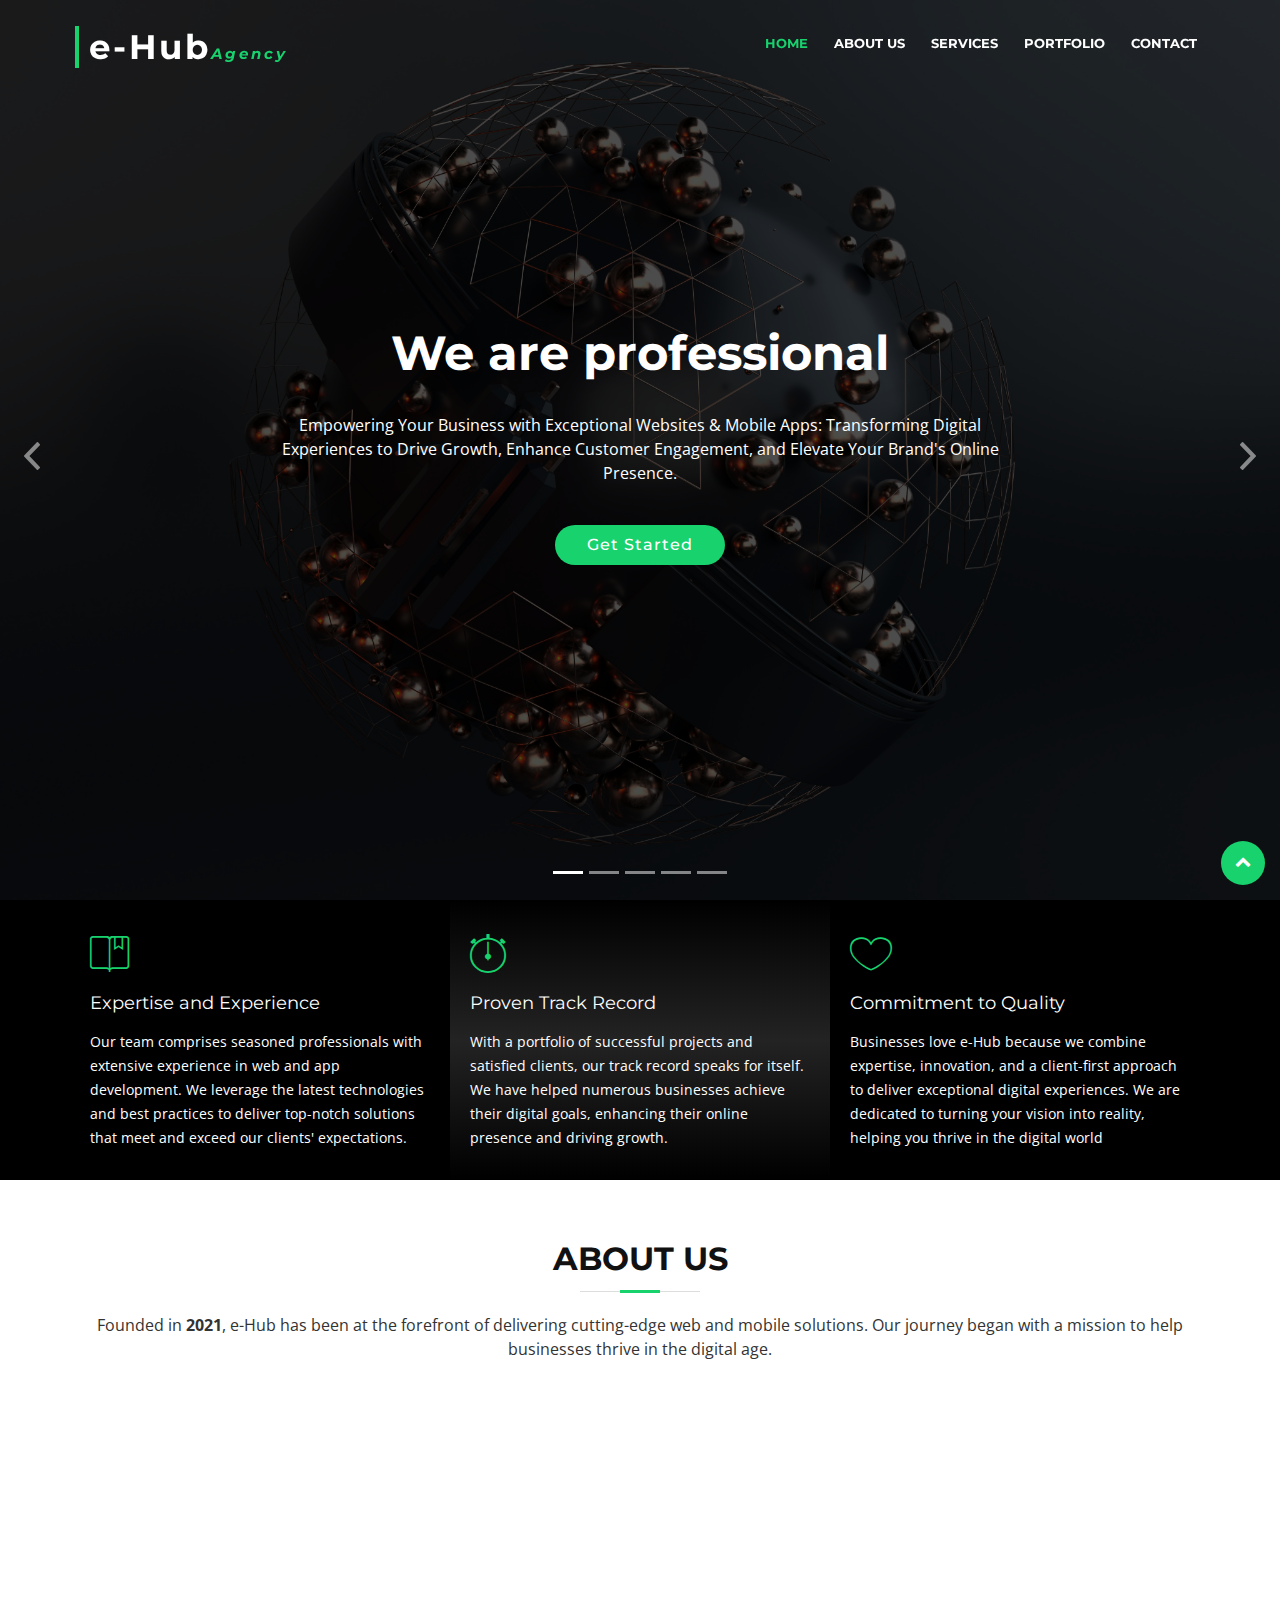
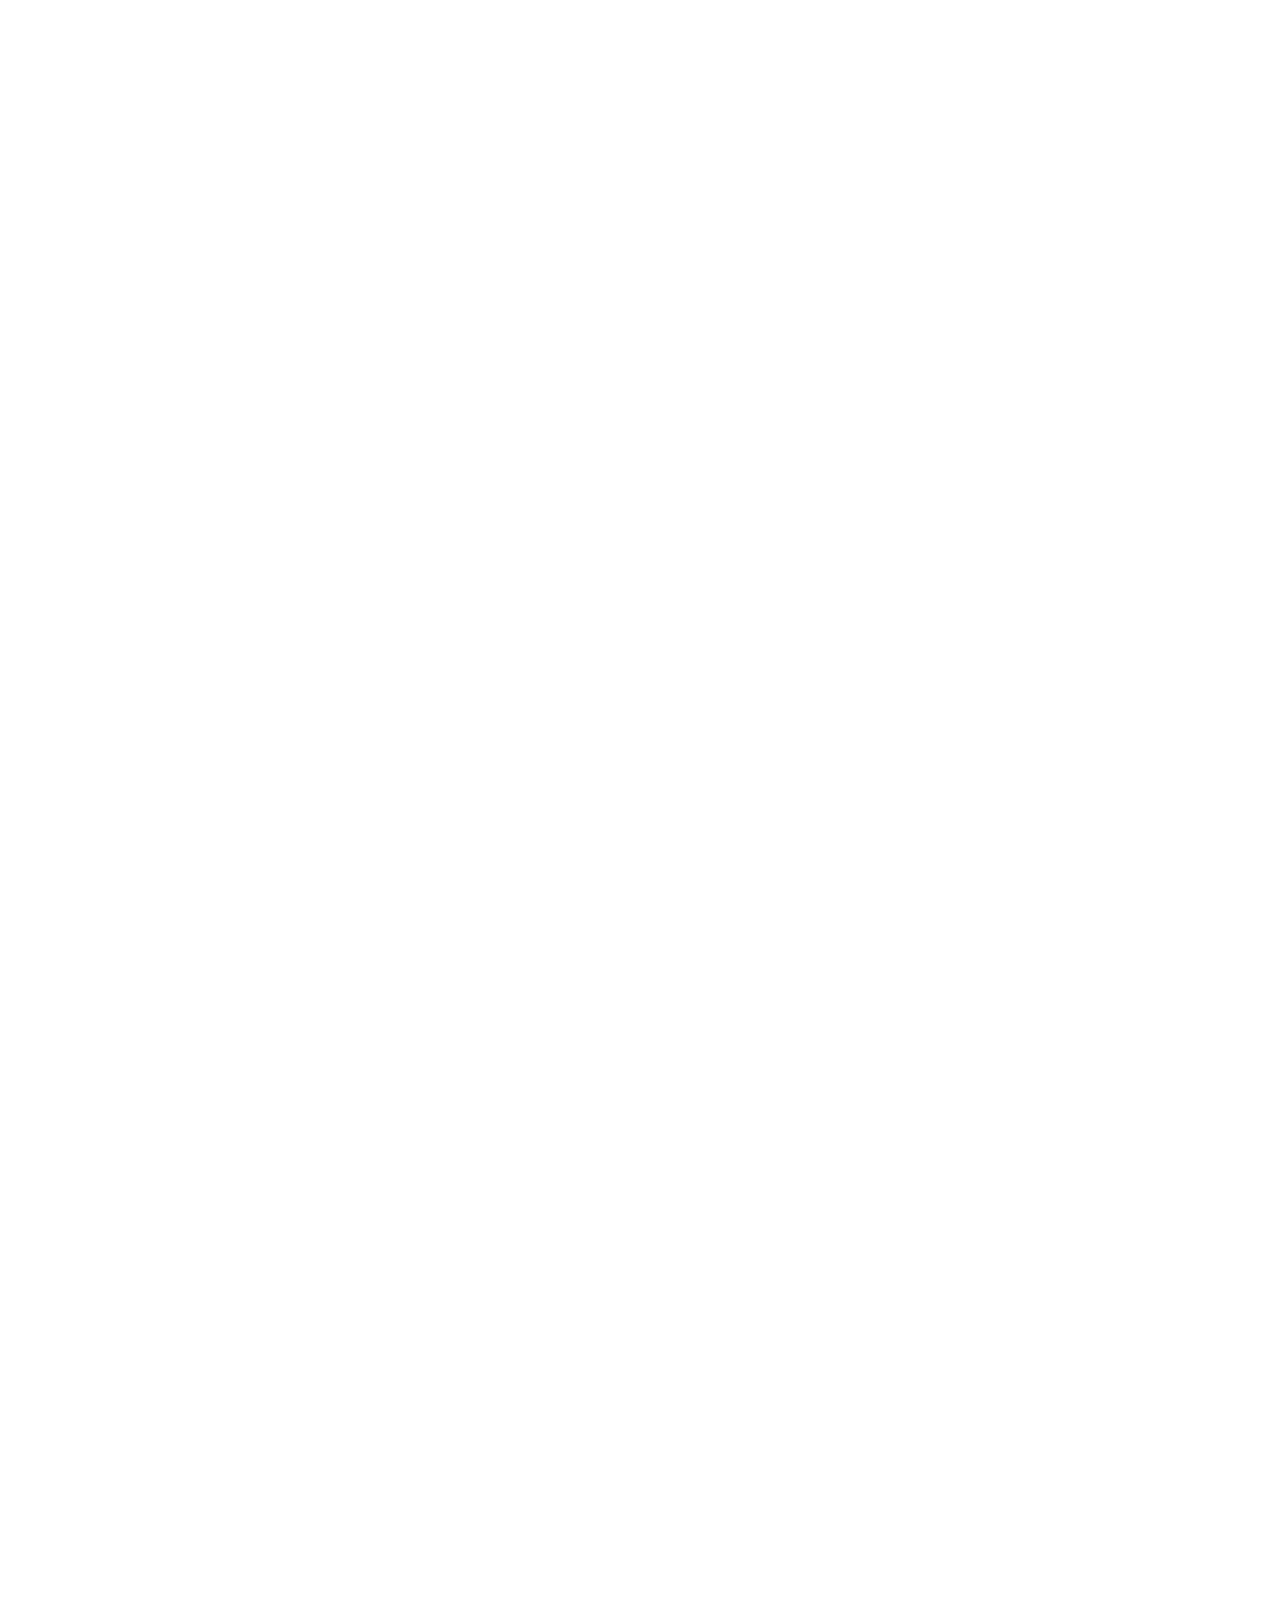
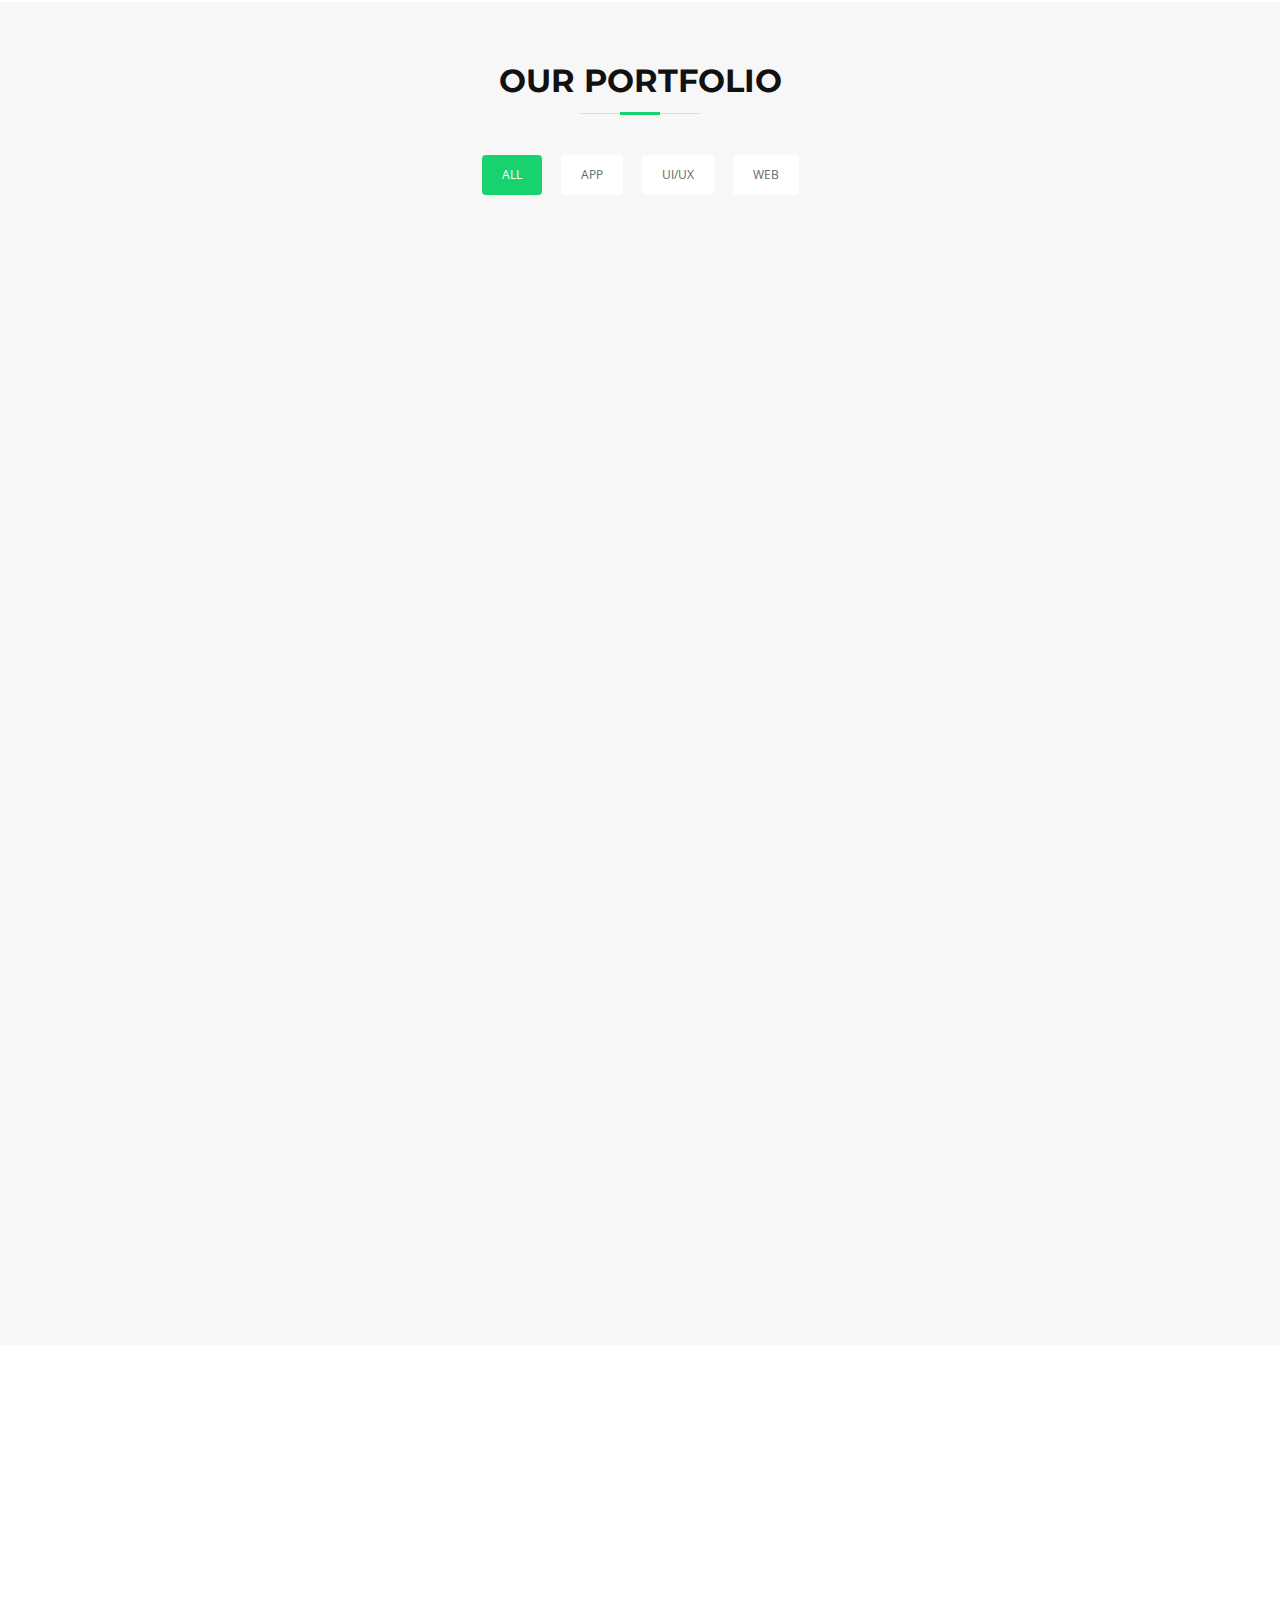
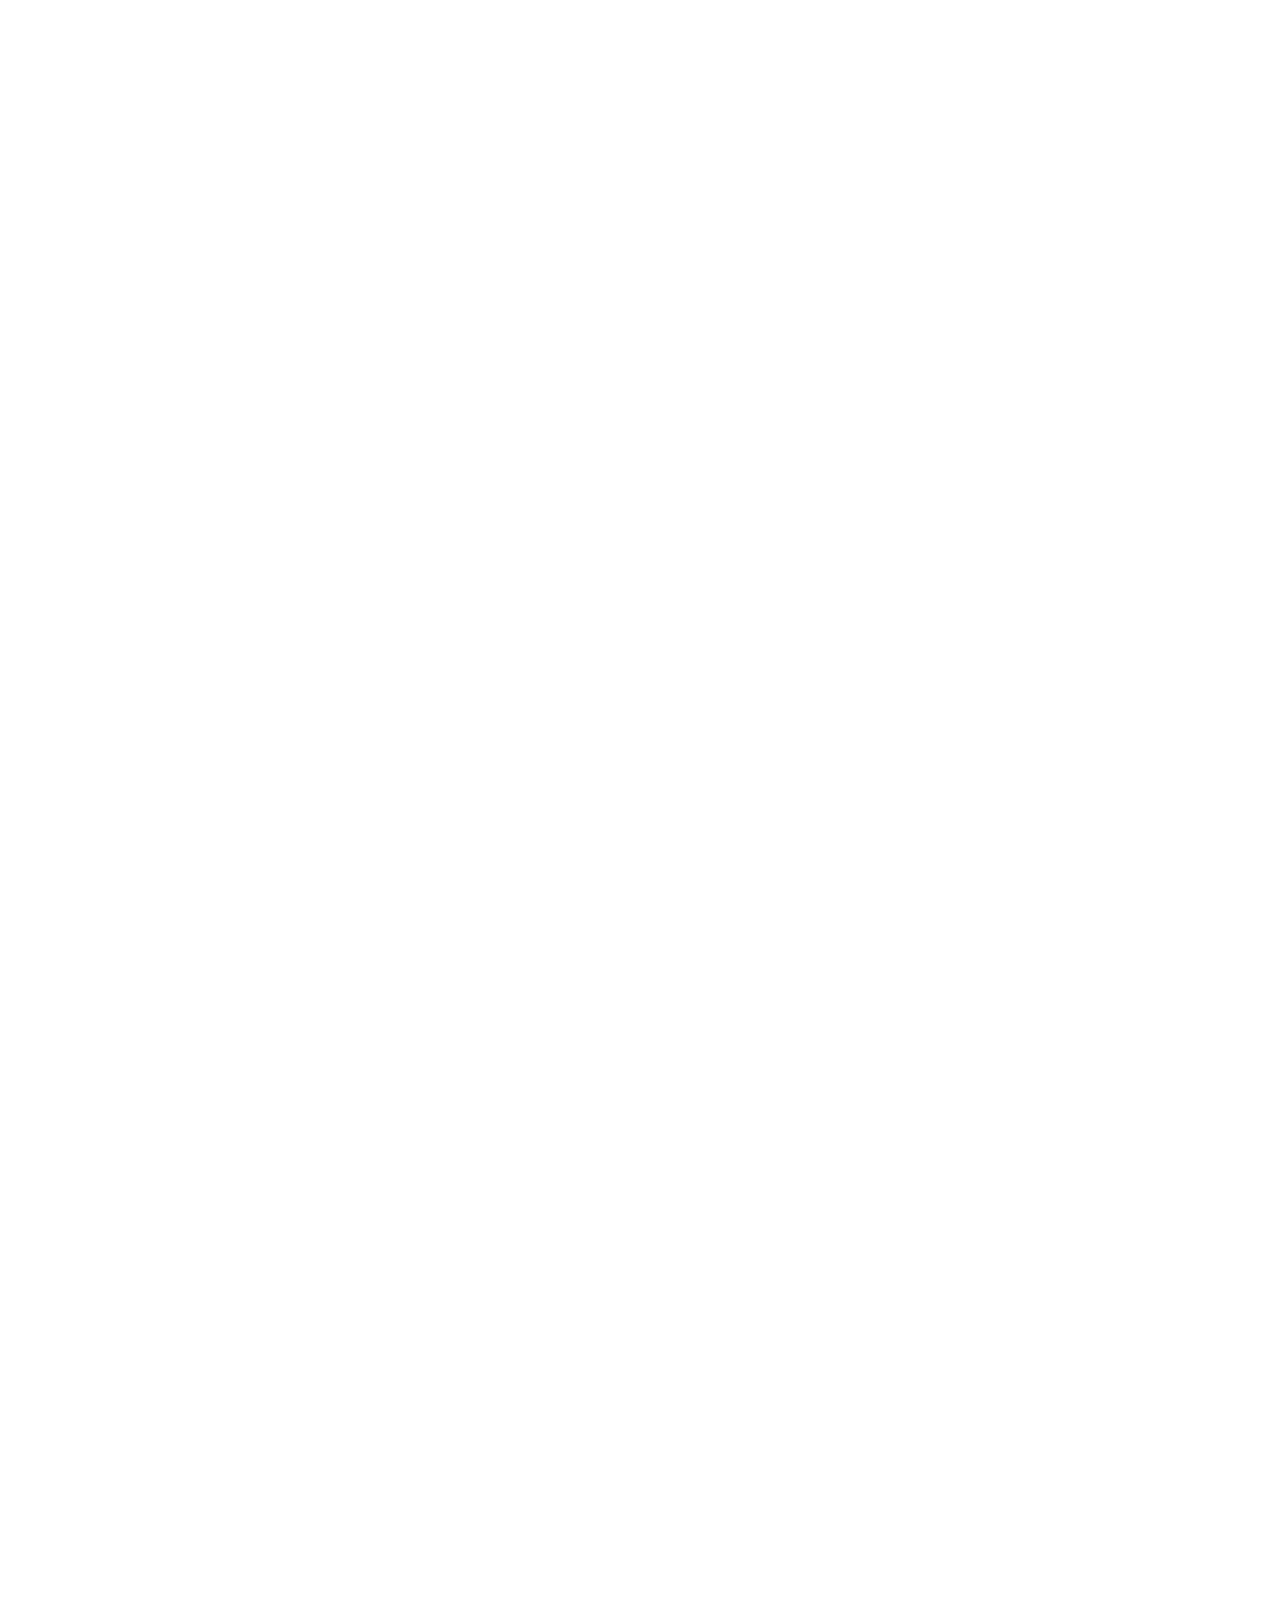
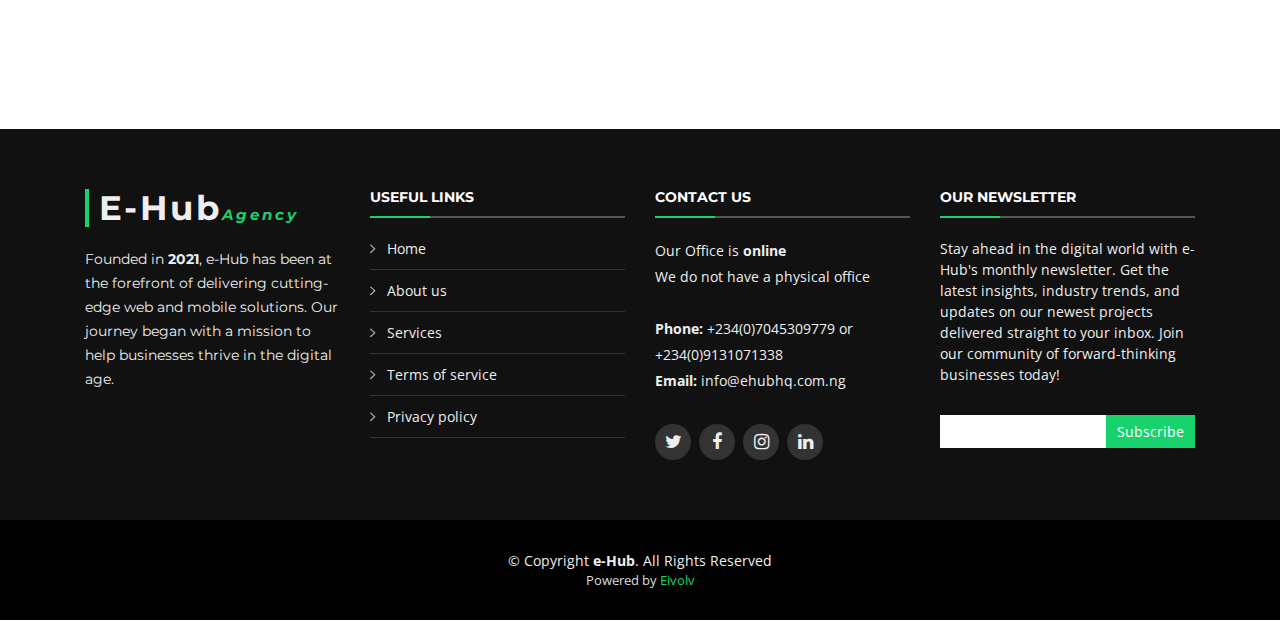
==== index.html @ 61986589 "first-commit" ====
<!DOCTYPE html>
<html lang="en">
<head>
  <meta charset="utf-8">
  <title>e-Hub</title>
  <meta content="width=device-width, initial-scale=1.0" name="viewport">
  <meta content="" name="keywords">
  <meta content="" name="description">

  <!-- Favicons -->
  <link href="img/favicon_io/favicon-16x16.png" rel="icon" type="image/x-icon" >
  <link href="img/apple-touch-icon.png" rel="apple-touch-icon">

  <!-- Google Fonts -->
  <link href="https://fonts.googleapis.com/css?family=Open+Sans:300,300i,400,400i,700,700i|Montserrat:300,400,500,700" rel="stylesheet">

  <!-- Bootstrap CSS File -->
  <link href="lib/bootstrap/css/bootstrap.min.css" rel="stylesheet">

  <!-- Libraries CSS Files -->
  <link href="lib/font-awesome/css/font-awesome.min.css" rel="stylesheet">
  <link href="lib/animate/animate.min.css" rel="stylesheet">
  <link href="lib/ionicons/css/ionicons.min.css" rel="stylesheet">
  <link href="lib/owlcarousel/assets/owl.carousel.min.css" rel="stylesheet">
  <link href="lib/lightbox/css/lightbox.min.css" rel="stylesheet">

  <!-- Main Stylesheet File -->
  <link href="css/style.css" rel="stylesheet">

 
</head>

<body>

  <!--==========================
    Header
  ============================-->
  <header id="header">
    <div class="container-fluid">

      <div id="logo" class="pull-left">
        <h1><a href="#intro" class="scrollto">e-Hub<i style="font-size: 15px; color: #18d26e;">Agency</i></a></h1>
       
      </div>

      <nav id="nav-menu-container">
        <ul class="nav-menu">
          <li class="menu-active"><a href="#intro">Home</a></li>
          <li><a href="#about">About Us</a></li>
          <li><a href="#services">Services</a></li>
          <li><a href="#portfolio">Portfolio</a></li>
          <li><a href="#contact">Contact</a></li>
        </ul>
      </nav><!-- #nav-menu-container -->
    </div>
  </header><!-- #header -->

  <!--==========================
    Intro Section
  ============================-->
  <section id="intro">
    <div class="intro-container">
      <div id="introCarousel" class="carousel  slide carousel-fade" data-ride="carousel">

        <ol class="carousel-indicators"></ol>

        <div class="carousel-inner" role="listbox">

          <div class="carousel-item active" style="background-image: url('img/intro-carousel/slide-1.jpg');">
            <div class="carousel-container">
              <div class="carousel-content">
                <!--English-->
                <h2>We are professional</h2>
                <p>Empowering Your Business with Exceptional Websites & Mobile Apps: Transforming Digital Experiences to Drive Growth, Enhance Customer Engagement, and Elevate Your Brand's Online Presence.</p>
                <a href="#featured-services" class="btn-get-started scrollto">Get Started</a>
              </div>
            </div>
          </div>

          <div class="carousel-item" style="background-image: url('img/intro-carousel/slide-2.jpg');">
            <div class="carousel-container">
              <div class="carousel-content">
                <!--French-->
                <h2>Nous sommes professionnels</h2>
                <p>Renforcez votre entreprise avec des sites web et des applications mobiles exceptionnels : Transformez les expériences numériques pour stimuler la croissance, améliorer l'engagement des clients et élever la présence en ligne de votre marque.</p>
                <a href="#featured-services" class="btn-get-started scrollto">Get Started</a>
              </div>
            </div>
          </div>

          <div class="carousel-item" style="background-image: url('img/intro-carousel/slide-3.jpg');">
            <div class="carousel-container">
              <div class="carousel-content">
                <!--Igbo-->
                <h2>Anyị bụ ndị ọkachamara</h2>
                <p>Nye ike nye azụmahịa gị na weebụsaịtị na ngwa mkpanaka pụrụ iche: Gbanwee ahụmịhe dijitalụ iji bulie uto, kwalite mmekorita ndị ahịa, na eluigwe gị ika onodu online.</p>
                <a href="#featured-services" class="btn-get-started scrollto">Get Started</a>
              </div>
            </div>
          </div>

          <div class="carousel-item" style="background-image: url('img/intro-carousel/slide-4.jpg');">
            <div class="carousel-container">
              <div class="carousel-content">
                <!--Yoruba-->
                <h2> A jẹ́ amọ̀ja</h2>
                <p>Fi agbara fun Ile-iṣẹ Rẹ pẹlu Awọn oju opo wẹẹbu alaragbayida ati Awọn ohun elo Alagbeka: Yi awọn iriri oni-nọmba pada lati mu idagbasoke wa, mu ifaramọ alabara pọ si, ati gbe ipo ori ayelujara ti ami iyasọtọ rẹ ga soke.</p>
                <a href="#featured-services" class="btn-get-started scrollto">Get Started</a>
              </div>
            </div>
          </div>

          <div class="carousel-item" style="background-image: url('img/intro-carousel/slide-5.jpg');">
            <div class="carousel-container">
              <div class="carousel-content">
                <!--Hausa-->
                <h2>Mu ƙwararru ne</h2>
                <p>Karfafa Kasuwancin Ku da Yanar Gizo da Manhajoji na Wayar Hannu Masu Kyau: Sauya Kwarewar Dijital don Inganta Ci Gaba, Haɓaka Tuntuɓar Abokan Ciniki, da Ƙara Haɓaka Kasancewar Alamar Ku ta Kan layi.</p>
                <a href="#featured-services" class="btn-get-started scrollto">Get Started</a>
              </div>
            </div>
          </div>

        </div>

        <a class="carousel-control-prev" href="#introCarousel" role="button" data-slide="prev">
          <span class="carousel-control-prev-icon ion-chevron-left" aria-hidden="true"></span>
          <span class="sr-only">Previous</span>
        </a>

        <a class="carousel-control-next" href="#introCarousel" role="button" data-slide="next">
          <span class="carousel-control-next-icon ion-chevron-right" aria-hidden="true"></span>
          <span class="sr-only">Next</span>
        </a>

      </div>
    </div>
  </section><!-- #intro -->

  <main id="main">

    <!--==========================
      Featured Services Section
    ============================-->
    <section id="featured-services">
      <div class="container">
        <div class="row">

          <div class="col-lg-4 box">
            <i class="ion-ios-bookmarks-outline"></i>
            <h4 class="title"><a href="">Expertise and Experience</a></h4>
            <p class="description">Our team comprises seasoned professionals with extensive experience in web and app development. We leverage the latest technologies and best practices to deliver top-notch solutions that meet and exceed our clients' expectations.</p>
          </div>

          <div class="col-lg-4 box box-bg">
            <i class="ion-ios-stopwatch-outline"></i>
            <h4 class="title"><a href="">Proven Track Record</a></h4>
            <p class="description">With a portfolio of successful projects and satisfied clients, our track record speaks for itself. We have helped numerous businesses achieve their digital goals, enhancing their online presence and driving growth.            </p>
          </div>

          <div class="col-lg-4 box">
            <i class="ion-ios-heart-outline"></i>
            <h4 class="title"><a href=""> Commitment to Quality</a></h4>
            <p class="description">Businesses love e-Hub because we combine expertise, innovation, and a client-first approach to deliver exceptional digital experiences. We are dedicated to turning your vision into reality, helping you thrive in the digital world</p>
          </div>

        </div>
      </div>
    </section><!-- #featured-services -->

    <!--==========================
      About Us Section
    ============================-->
    <section id="about">
      <div class="container">

        <header class="section-header">
          <h3>About Us</h3>
          <p> Founded in <b>2021</b>, e-Hub has been at the forefront of delivering cutting-edge web and mobile solutions. Our journey began with a mission to help businesses thrive in the digital age.</p>
        </header>

        <div class="row about-cols">

          <div class="col-md-4 wow fadeInUp">
            <div class="about-col">
              <div class="img">
                <img src="img/mission.jpg" alt="" class="img-fluid">
                <div class="icon"><i class="ion-ios-speedometer-outline"></i></div>
              </div>
              <h2 class="title"><a href="#">Our Mission</a></h2>
              <p>
                To empower businesses with innovative digital solutions that drive growth and success, ensuring excellence and reliability.              
              </p>
            </div>
          </div>

          <div class="col-md-4 wow fadeInUp" data-wow-delay="0.1s">
            <div class="about-col">
              <div class="img">
                <img src="img/values.jpg" alt="" class="img-fluid">
                <div class="icon"><i class="ion-ios-list-outline"></i></div>
              </div>
              <h2 class="title"><a href="#">Our Values</a></h2>
              <p>
                Innovation, Integrity, Excellence, Customer-Centricity, Collaboration, Accountability, Transparency, Reliability, and Sustainability.             
               </p>
            </div>
          </div>

          <div class="col-md-4 wow fadeInUp" data-wow-delay="0.2s">
            <div class="about-col">
              <div class="img">
                <img src="img/vision.jpg" alt="" class="img-fluid">
                <div class="icon"><i class="ion-ios-eye-outline"></i></div>
              </div>
              <h2 class="title"><a href="#">Our Vision</a></h2>
              <p>
                To be the leading agency in web and mobile app development, renowned for quality and satisfaction.
              </p>
            </div>
          </div>

        </div>

      </div>
    </section><!-- #about -->

    <!--==========================
      Services Section
    ============================-->
    <section id="services">
      <div class="container">

        <header class="section-header wow fadeInUp">
          <h3>Services</h3>
          <p>We specialize in crafting custom websites tailored to your business needs, developing innovative mobile solutions for both iOS and Android, and creating user-friendly, engaging UI/UX designs.</p>
        </header>

        <div class="row">

          <div class="col-lg-4 col-md-6 box wow bounceInUp" data-wow-duration="1.4s">
            <div class="icon"><i class="ion-ios-analytics-outline"></i></div>
            <h4 class="title"><a href="">Web Development</a></h4>
            <p class="description">At e-Hub, we offer custom website development services that cater to your business needs. From e-commerce platforms to corporate websites, we deliver solutions that are not only visually appealing but also highly functional.</p>
          </div>
          <div class="col-lg-4 col-md-6 box wow bounceInUp" data-wow-duration="1.4s">
            <div class="icon"><i class="ion-ios-analytics-outline"></i></div>
            <h4 class="title"><a href="">Mobile App Development</a></h4>
            <p class="description">Our mobile app development services cover both iOS and Android platforms. We build intuitive and user-friendly apps that help you reach your customers on their preferred devices.</p>
          </div>
          <div class="col-lg-4 col-md-6 box wow bounceInUp" data-wow-duration="1.4s">
            <div class="icon"><i class="ion-ios-analytics-outline"></i></div>
            <h4 class="title"><a href="">UI/UX Design</a></h4>
            <p class="description">Our UI/UX design services ensure that your digital products are not only beautiful but also easy to use. We conduct thorough user research and testing to create designs that meet your users' needs.</p>
          </div>
          <div class="col-lg-4 col-md-6 box wow bounceInUp" data-wow-delay="0.1s" data-wow-duration="1.4s">
            <div class="icon"><i class="ion-ios-speedometer-outline"></i></div>
            <h4 class="title"><a href="">Maintenance</a></h4>
            <p class="description">Our maintenance services ensure your website or app remains up-to-date and performs optimally.</p>
          </div>
          <div class="col-lg-4 col-md-6 box wow bounceInUp" data-wow-delay="0.1s" data-wow-duration="1.4s">
            <div class="icon"><i class="ion-ios-speedometer-outline"></i></div>
            <h4 class="title"><a href="">Hosting</a></h4>
            <p class="description">We offer reliable and secure hosting solutions tailored to your website's needs, ensuring high performance and uptime.</p>
          </div>
          <div class="col-lg-4 col-md-6 box wow bounceInUp" data-wow-delay="0.1s" data-wow-duration="1.4s">
            <div class="icon"><i class="ion-ios-speedometer-outline"></i></div>
            <h4 class="title"><a href="">Domain Registration</a></h4>
            <p class="description">Secure your online presence with our domain registration services. Choose from a wide range of domain names to find the perfect fit for your brand.</p>
          </div>

        </div>

      </div>
    </section><!-- #services -->

    <!--==========================
      Call To Action Section
    ============================-->
    <section id="call-to-action" class="wow fadeIn">
      <div class="container text-center">
        <h3>Call To Start</h3>
        <p> Transform your business with a stunning website or cutting-edge mobile app. Start your journey with e-Hub today and see the difference we can make.</p>
        <a class="cta-btn" href="tel:+07045309779">Call To Start</a>
      </div>
    </section><!-- #call-to-action -->

    
    <!--==========================
      Facts Section
    ============================-->
    <section id="facts"  class="wow fadeIn">
      <div class="container">

        <header class="section-header">
          <h3>Facts</h3>
          <p>80% of our clients return for additional projects.</p>
        </header>

        <div class="row counters">

  				<div class="col-lg-3 col-6 text-center">
            <span data-toggle="counter-up">106</span>
            <p>Clients</p>
  				</div>

          <div class="col-lg-3 col-6 text-center">
            <span data-toggle="counter-up">153</span>
            <p>Projects</p>
  				</div>

          <div class="col-lg-3 col-6 text-center">
            <span data-toggle="counter-up">2,564</span>
            <p>Hours Of Support</p>
  				</div>

          <div class="col-lg-3 col-6 text-center">
            <span data-toggle="counter-up">4</span>
            <p>Years In Service</p>
  				</div>

  			</div>

      </div>
    </section><!-- #facts -->

    <!--==========================
      Portfolio Section
    ============================-->
    <section id="portfolio"  class="section-bg" >
      <div class="container">

        <header class="section-header">
          <h3 class="section-title">Our Portfolio</h3>
        </header>

        <div class="row">
          <div class="col-lg-12">
            <ul id="portfolio-flters">
              <li data-filter="*" class="filter-active">All</li>
              <li data-filter=".filter-app">App</li>
              <li data-filter=".filter-card">Ui/Ux</li>
              <li data-filter=".filter-web">Web</li>
            </ul>
          </div>
        </div>

        <div class="row portfolio-container">
          <div class="col-lg-4 col-md-6 portfolio-item filter-card wow fadeInUp">
            <div class="portfolio-wrap">
              <figure>
                <img src="img/portfolio/ui-2.PNG" class="img-fluid" alt="">
                <a href="img/portfolio/ui-2.PNG" class="link-preview" data-lightbox="portfolio" data-title="Card 3" title="Preview"><i class="ion ion-eye"></i></a>
                <a href="#" class="link-details" title="More Details"><i class="ion ion-android-open"></i></a>
              </figure>

              <div class="portfolio-info">
                <h4><a href="#">e-commerce App Design</a></h4>
                <p>Ui/Ux</p>
              </div>
            </div>
          </div>


      

          <div class="col-lg-4 col-md-6 portfolio-item filter-web wow fadeInUp" data-wow-delay="0.1s">
            <div class="portfolio-wrap">
              <figure>
                <img src="img/portfolio/bloxtrade-3.png"  class="img-fluid" alt="">
                <a href="img/portfolio/bloxtrade-3.png" class="link-preview" data-lightbox="portfolio" data-title="Web 3" title="Preview"><i class="ion ion-eye"></i></a>
                <a href="#" class="link-details" title="More Details"><i class="ion ion-android-open"></i></a>
              </figure>

              <div class="portfolio-info">
                <h4><a href="#">Bloxtrade Website</a></h4>
                <p>Web</p>
              </div>
            </div>
          </div>

          <div class="col-lg-4 col-md-6 portfolio-item filter-app wow fadeInUp" data-wow-delay="0.2s">
            <div class="portfolio-wrap">
              <figure>
                <img src="img/portfolio/App-2.png" class="img-fluid" alt="">
                <a href="img/portfolio/App-2.png" class="link-preview" data-lightbox="portfolio" data-title="App 2" title="Preview"><i class="ion ion-eye"></i></a>
                <a href="#" class="link-details" title="More Details"><i class="ion ion-android-open"></i></a>
              </figure>

              <div class="portfolio-info">
                <h4><a href="#">Quick Transfer App</a></h4>
                <p>App</p>
              </div>
            </div>
          </div>

          <div class="col-lg-4 col-md-6 portfolio-item filter-card wow fadeInUp">
            <div class="portfolio-wrap">
              <figure>
                <img src="img/portfolio/ui-3.PNG" class="img-fluid" alt="">
                <a href="img/portfolio/ui-3.PNG" class="link-preview" data-lightbox="portfolio" data-title="Card 2" title="Preview"><i class="ion ion-eye"></i></a>
                <a href="#" class="link-details" title="More Details"><i class="ion ion-android-open"></i></a>
              </figure>

              <div class="portfolio-info">
                <h4><a href="#">Banking App Design</a></h4>
                <p>Ui/Ux</p>
              </div>
            </div>
          </div>

          <div class="col-lg-4 col-md-6 portfolio-item filter-web wow fadeInUp" data-wow-delay="0.1s">
            <div class="portfolio-wrap">
              <figure>
                <img src="img/portfolio/bloxtrade-2.png" class="img-fluid" alt="">
                <a href="img/portfolio/bloxtrade-2.png" class="link-preview" data-lightbox="portfolio" data-title="Web 2" title="Preview"><i class="ion ion-eye"></i></a>
                <a href="#" class="link-details" title="More Details"><i class="ion ion-android-open"></i></a>
              </figure>

              <div class="portfolio-info">
                <h4><a href="#">LetsMine Website</a></h4>
                <p>Web</p>
              </div>
            </div>
          </div>

          <div class="col-lg-4 col-md-6 portfolio-item filter-app wow fadeInUp" data-wow-delay="0.2s">
            <div class="portfolio-wrap">
              <figure>
                <img src="img/portfolio/App-3.png" class="img-fluid" alt="">
                <a href="img/portfolio/App-3.png" class="link-preview" data-lightbox="portfolio" data-title="App 3" title="Preview"><i class="ion ion-eye"></i></a>
                <a href="#" class="link-details" title="More Details"><i class="ion ion-android-open"></i></a>
              </figure>

              <div class="portfolio-info">
                <h4><a href="#">Camera App</a></h4>
                <p>App</p>
              </div>
            </div>
          </div>

          <div class="col-lg-4 col-md-6 portfolio-item filter-card wow fadeInUp">
            <div class="portfolio-wrap">
              <figure>
                <img src="img/portfolio/ui-1.PNG" class="img-fluid" alt="">
                <a href="img/portfolio/ui-1.PNG" class="link-preview" data-lightbox="portfolio" data-title="Card 1" title="Preview"><i class="ion ion-eye"></i></a>
                <a href="#" class="link-details" title="More Details"><i class="ion ion-android-open"></i></a>
              </figure>

              <div class="portfolio-info">
                <h4><a href="#">Educational Website Design</a></h4>
                <p>Ui/Ux</p>
              </div>
            </div>
          </div>

          <div class="col-lg-4 col-md-6 portfolio-item filter-web wow fadeInUp" data-wow-delay="0.1s">
            <div class="portfolio-wrap">
              <figure>
                <img src="img/portfolio/gymwithtim.png" class="img-fluid" alt="">
                <a href="img/portfolio/bloxtrade-1.png" class="link-preview" data-lightbox="portfolio" data-title="Web 1" title="Preview"><i class="ion ion-eye"></i></a>
                <a href="#" class="link-details" title="More Details"><i class="ion ion-android-open"></i></a>
              </figure>

              <div class="portfolio-info">
                <h4><a href="#">GymWithTim Website</a></h4>
                <p>Web</p>
              </div>
            </div>
          </div>


          <div class="col-lg-4 col-md-6 portfolio-item filter-app wow fadeInUp">
            <div class="portfolio-wrap">
              <figure>
                <img src="img/portfolio/App-1.png" class="img-fluid" alt="">
                <a href="img/portfolio/App-1.png" data-lightbox="portfolio" data-title="App 1" class="link-preview" title="Preview"><i class="ion ion-eye"></i></a>
                <a href="#" class="link-details" title="More Details"><i class="ion ion-android-open"></i></a>
              </figure>

              <div class="portfolio-info">
                <h4><a href="#">Liver Prediction App</a></h4>
                <p>App</p>
              </div>
            </div>
          </div>
          
        </div>

      </div>
    </section><!-- #portfolio -->

    <!--==========================
      Clients Section
    ============================-->
    <section id="clients" class="wow fadeInUp">
      <div class="container">

        <header class="section-header">
          <h3>Our Clients</h3>
        </header>

        <div class="owl-carousel clients-carousel">
          <img src="img/clients/EIFLOW TEXT WHITE BG.png" alt="">
          <img src="img/clients/EIVOLV TEXT WHITE BG.png" alt="">
         
          
        </div>

      </div>
    </section><!-- #clients -->

    <!--==========================
      Clients Section
    ============================-->
    <section id="testimonials" class="section-bg wow fadeInUp">
      <div class="container">

        <header class="section-header">
          <h3>Testimonials</h3>
        </header>

        <div class="owl-carousel testimonials-carousel">

          <div class="testimonial-item">
            
            <h3>Zeph Martins Casmir</h3>
            <h4>Blox Trade Company</h4>
            <p>
              <img src="img/quote-sign-left.png" class="quote-sign-left" alt="">
             <!-- text here -->
             Working with e-Hub was a game-changer for us. Their team is professional, knowledgeable, and truly cares about our success.
              <img src="img/quote-sign-right.png" class="quote-sign-right" alt="">
            </p>
          </div>

          <div class="testimonial-item">
         
            <h3>Nwachukwu</h3>
            <h4>Carter Designz Company</h4>
            <p>
              <img src="img/quote-sign-left.png" class="quote-sign-left" alt="">
               <!-- text here -->
               e-Hub exceeded our expectations with their exceptional web development skills. Our new site has significantly boosted our online presence and client engagement. Highly recommend their services!.
              <img src="img/quote-sign-right.png" class="quote-sign-right" alt="">
            </p>
          </div>

          <div class="testimonial-item">
          
            <h3>Timothy Jackbara</h3>
            <h4>GymWithTim Website</h4>
            <p>
              <img src="img/quote-sign-left.png" class="quote-sign-left" alt="">
             <!-- text here -->
             Your website has brought so much attraction to my business. I'm glad I decided to work with you. It's really great how easy your websites are to manage. I never have any problem at all. The design and functionality is top notch.
              <img src="img/quote-sign-right.png" class="quote-sign-right" alt="">
            </p>
          </div>

          

        </div>

      </div>
    </section><!-- #testimonials -->


       <!--==========================
      Call To Action Section
    ============================-->
    <section id="call-to-action" class="wow fadeIn">
      <div class="container text-center">
        <h3>Consulting Services</h3>
        <p> Benefit from our expert advice and strategic planning to achieve your business goals.</p>
        <a class="cta-btn" href="tel:+07045309779">Speak To An Expert</a>
        <br>
        <b style="color: white;"> Or </b>
        <br>
        <a class="cta-btn" href="tel:+09131071338">Speak To An Expert</a>
      </div>
    </section><!-- #call-to-action -->
    

    <!--==========================
      Contact Section
    ============================-->
    <section id="contact" class="section-bg wow fadeInUp">
      <div class="container">

        <div class="section-header">
          <h3>Contact Us</h3>
          <p>Have questions or ready to start your project? Get in touch with e-Hub today! Our team is here to assist you with all your web and mobile app development needs. Reach out to us for a personalized consultation and let's create something amazing together.</p>
        </div>

        <div class="row contact-info">

          <div class="col-md-4">
            <div class="contact-address">
              <i class="ion-ios-location-outline"></i>
              <h3>Address</h3>
              <address>Online</address>
            </div>
          </div>

          <div class="col-md-4">
            <div class="contact-phone">
              <i class="ion-ios-telephone-outline"></i>
              <h3>Phone Number</h3>
              <p><a href="tel:+155895548855"> +234(0)7045309779 or +234(0)9131071338</a></p>
            </div>
          </div>

          <div class="col-md-4">
            <div class="contact-email">
              <i class="ion-ios-email-outline"></i>
              <h3>Email</h3>
              <p><a href="mailto:info@example.com">info@ehubhq.com.ng</a></p>
            </div>
          </div>

        </div>

        <div class="form">
          <div id="sendmessage">Your message has been sent. Thank you!</div>
          <div id="errormessage"></div>
          <form action="https://formsubmit.co/your@email.com" method="POST" role="form" class="contactForm">
            <div class="form-row">
              <div class="form-group col-md-6">
                <input type="text" name="name" class="form-control" id="name" placeholder="Your Name" data-rule="minlen:4" data-msg="Please enter at least 4 chars" />
                <div class="validation"></div>
              </div>
              <div class="form-group col-md-6">
                <input type="email" class="form-control" name="email" id="email" placeholder="Your Email" data-rule="email" data-msg="Please enter a valid email" />
                <div class="validation"></div>
              </div>
            </div>
            <div class="form-group">
              <input type="text" class="form-control" name="subject" id="_subject" placeholder="Subject" data-rule="minlen:4" data-msg="Please enter at least 8 chars of subject" />
              <div class="validation"></div>
            </div>
            <div class="form-group">
              <textarea class="form-control" name="message" rows="5" data-rule="required" data-msg="Please write something for us" placeholder="Message"></textarea>
              <div class="validation"></div>
            </div>
<!--Auto send message-->
            <input type="hidden" name="_autoresponse" value="Thank you for contacting E-hub Agency. We will get back to you shortly.">
<!--Thank you page-->
            <input type="hidden" name="_next" value="https://yourdomain.co/thanks.html">
            <div class="text-center"><button type="submit">Send Message</button></div>
          </form>
        </div>

      </div>
    </section><!-- #contact -->

  </main>

  <!--==========================
    Footer
  ============================-->
  <footer id="footer">
    <div class="footer-top">
      <div class="container">
        <div class="row">

          <div class="col-lg-3 col-md-6 footer-info">
            <h3>E-Hub<i style="font-size: 15px; color: #18d26e;">Agency</i></h3>
            <p>Founded in <b>2021</b>, e-Hub has been at the forefront of delivering cutting-edge web and mobile solutions. Our journey began with a mission to help businesses thrive in the digital age.</p>
          </div>

          <div class="col-lg-3 col-md-6 footer-links">
            <h4>Useful Links</h4>
            <ul>
              <li><i class="ion-ios-arrow-right"></i> <a href="#intro">Home</a></li>
              <li><i class="ion-ios-arrow-right"></i> <a href="#about">About us</a></li>
              <li><i class="ion-ios-arrow-right"></i> <a href="#services">Services</a></li>
              <li><i class="ion-ios-arrow-right"></i> <a href="documents/e-hub terms and condition.docx" download="">Terms of service</a></li>
              <li><i class="ion-ios-arrow-right"></i> <a href="documents/e-hub privacy policy.docx" download="">Privacy policy</a></li>
            </ul>
          </div>

          <div class="col-lg-3 col-md-6 footer-contact">
            <h4>Contact Us</h4>
            <p>
              Our Office is <b>online</b> <br>
              We do not have a physical office<br>
              <br>
              <strong>Phone:</strong> +234(0)7045309779 or +234(0)9131071338<br>
              <strong>Email:</strong> info@ehubhq.com.ng<br>
            </p>

            <div class="social-links">
              <a href="#" class="twitter"><i class="fa fa-twitter"></i></a>
              <a href="#" class="facebook"><i class="fa fa-facebook"></i></a>
              <a href="#" class="instagram"><i class="fa fa-instagram"></i></a>
              <a href="#" class="linkedin"><i class="fa fa-linkedin"></i></a>
            </div>

          </div>

          <div class="col-lg-3 col-md-6 footer-newsletter">
            <h4>Our Newsletter</h4>
            <p> Stay ahead in the digital world with e-Hub's monthly newsletter. Get the latest insights, industry trends, and updates on our newest projects delivered straight to your inbox. Join our community of forward-thinking businesses today!</p>
            <form action="" method="post">
              <input type="email" name="email"><input type="submit"  value="Subscribe">
            </form>
          </div>

        </div>
      </div>
    </div>

    <div class="container">
      <div class="copyright">
        &copy; Copyright <strong>e-Hub</strong>. All Rights Reserved
       
      </div>
      <div class="credits">
        <!--
          All the links in the footer should remain intact.
          You can delete the links only if you purchased the pro version.
          Licensing information: https://bootstrapmade.com/license/
          Purchase the pro version with working PHP/AJAX contact form: https://bootstrapmade.com/buy/?theme=BizPage
        -->
        Powered by <a href="#">Eivolv</a> 
      </div>
    </div>
  </footer><!-- #footer -->

  <a href="#" class="back-to-top"><i class="fa fa-chevron-up"></i></a>

  <!-- JavaScript Libraries -->
  <script src="lib/jquery/jquery.min.js"></script>
  <script src="lib/jquery/jquery-migrate.min.js"></script>
  <script src="lib/bootstrap/js/bootstrap.bundle.min.js"></script>
  <script src="lib/easing/easing.min.js"></script>
  <script src="lib/superfish/hoverIntent.js"></script>
  <script src="lib/superfish/superfish.min.js"></script>
  <script src="lib/wow/wow.min.js"></script>
  <script src="lib/waypoints/waypoints.min.js"></script>
  <script src="lib/counterup/counterup.min.js"></script>
  <script src="lib/owlcarousel/owl.carousel.min.js"></script>
  <script src="lib/isotope/isotope.pkgd.min.js"></script>
  <script src="lib/lightbox/js/lightbox.min.js"></script>
  <script src="lib/touchSwipe/jquery.touchSwipe.min.js"></script>
  <!-- Contact Form JavaScript File -->
  <script src="contactform/contactform.js"></script>

  <!-- Template Main Javascript File -->
  <script src="js/main.js"></script>

</body>
</html>
---- css/style.css ----
/*--------------------------------------------------------------
# General
--------------------------------------------------------------*/
body {
  background: #fff;
  color: #666666;
  font-family: "Open Sans", sans-serif;
}

a {
  color: #18d26e;
  transition: 0.5s;
}

a:hover, a:active, a:focus {
  color: #18d36e;
  outline: none;
  text-decoration: none;
}

p {
  padding: 0;
  margin: 0 0 30px 0;
}

h1, h2, h3, h4, h5, h6 {
  font-family: "Montserrat", sans-serif;
  font-weight: 400;
  margin: 0 0 20px 0;
  padding: 0;
}

/* Back to top button */
.back-to-top {
  position: fixed;
  display: none;
  background: #18d26e;
  color: #fff;
  display: inline-block;
  width: 44px;
  height: 44px;
  text-align: center;
  line-height: 1;
  font-size: 16px;
  border-radius: 50%;
  right: 15px;
  bottom: 15px;
  transition: background 0.5s;
  z-index: 11;
}

.back-to-top i {
  padding-top: 12px;
  color: #fff;
}

@media (max-width: 768px) {
  .back-to-top {
    bottom: 15px;
  }
}

/*--------------------------------------------------------------
# Header
--------------------------------------------------------------*/
#header {
  padding: 30px 0;
  height: 92px;
  position: fixed;
  left: 0;
  top: 0;
  right: 0;
  transition: all 0.5s;
  z-index: 997;
}

#header.header-scrolled {
  background: rgba(0, 0, 0, 0.9);
  padding: 20px 0;
  height: 72px;
  transition: all 0.5s;
}

#header #logo {
  float: left;
}

@media (min-width: 1024px) {
  #header #logo {
    padding-left: 60px;
  }
}

#header #logo h1 {
  font-size: 34px;
  margin: 0;
  padding: 0;
  line-height: 1;
  font-family: "Montserrat", sans-serif;
  font-weight: 700;
  letter-spacing: 3px;
}

#header #logo h1 a, #header #logo h1 a:hover {
  color: #fff;
  padding-left: 10px;
  border-left: 4px solid #18d26e;
}

#header #logo img {
  padding: 0;
  margin: 0;
}

@media (max-width: 768px) {
  #header #logo h1 {
    font-size: 28px;
  }
  #header #logo img {
    max-height: 40px;
  }
}

/*--------------------------------------------------------------
# Intro Section
--------------------------------------------------------------*/
#intro {
  display: table;
  width: 100%;
  height: 100vh;
  background: #000;
}

#intro .carousel-item {
  width: 100%;
  height: 100vh;
  background-size: cover;
  background-position: center;
  background-repeat: no-repeat;
}

#intro .carousel-item::before {
  content: '';
  background-color: rgba(0, 0, 0, 0.7);
  position: absolute;
  height: 100%;
  width: 100%;
  top: 0;
  right: 0;
  left: 0;
  bottom: 0;
}

#intro .carousel-container {
  display: flex;
  justify-content: center;
  align-items: center;
  position: absolute;
  bottom: 0;
  top: 0;
  left: 0;
  right: 0;
}

#intro .carousel-content {
  text-align: center;
}

#intro h2 {
  color: #fff;
  margin-bottom: 30px;
  font-size: 48px;
  font-weight: 700;
}

@media (max-width: 768px) {
  #intro h2 {
    font-size: 28px;
  }
}

#intro p {
  width: 80%;
  margin: 0 auto 30px auto;
  color: #fff;
}

@media (min-width: 1024px) {
  #intro p {
    width: 60%;
  }
}

#intro .carousel-fade .carousel-inner .carousel-item {
  -webkit-transition-property: opacity;
  transition-property: opacity;
}

#intro .carousel-fade .carousel-inner .carousel-item,
#intro .carousel-fade .carousel-inner .active.carousel-item-left,
#intro .carousel-fade .carousel-inner .active.carousel-item-right {
  opacity: 0;
}

#intro .carousel-fade .carousel-inner .active,
#intro .carousel-fade .carousel-inner .carousel-item-next.carousel-item-left,
#intro .carousel-fade .carousel-inner .carousel-item-prev.carousel-item-right {
  opacity: 1;
  transition: 0.5s;
}

#intro .carousel-fade .carousel-inner .carousel-item-next,
#intro .carousel-fade .carousel-inner .carousel-item-prev,
#intro .carousel-fade .carousel-inner .active.carousel-item-left,
#intro .carousel-fade .carousel-inner .active.carousel-item-right {
  left: 0;
  -webkit-transform: translate3d(0, 0, 0);
  transform: translate3d(0, 0, 0);
}

#intro .carousel-control-prev, #intro .carousel-control-next {
  width: 10%;
}

@media (min-width: 1024px) {
  #intro .carousel-control-prev, #intro .carousel-control-next {
    width: 5%;
  }
}

#intro .carousel-control-next-icon, #intro .carousel-control-prev-icon {
  background: none;
  font-size: 32px;
  line-height: 1;
}

#intro .carousel-indicators li {
  cursor: pointer;
}

#intro .btn-get-started {
  font-family: "Montserrat", sans-serif;
  font-weight: 500;
  font-size: 16px;
  letter-spacing: 1px;
  display: inline-block;
  padding: 8px 32px;
  border-radius: 50px;
  transition: 0.5s;
  margin: 10px;
  color: #fff;
  background: #18d26e;
}

#intro .btn-get-started:hover {
  background: #fff;
  color: #18d26e;
}

/*--------------------------------------------------------------
# Navigation Menu
--------------------------------------------------------------*/
/* Nav Menu Essentials */
.nav-menu, .nav-menu * {
  margin: 0;
  padding: 0;
  list-style: none;
}

.nav-menu ul {
  position: absolute;
  display: none;
  top: 100%;
  left: 0;
  z-index: 99;
}

.nav-menu li {
  position: relative;
  white-space: nowrap;
}

.nav-menu > li {
  float: left;
}

.nav-menu li:hover > ul,
.nav-menu li.sfHover > ul {
  display: block;
}

.nav-menu ul ul {
  top: 0;
  left: 100%;
}

.nav-menu ul li {
  min-width: 180px;
}

/* Nav Menu Arrows */
.sf-arrows .sf-with-ul {
  padding-right: 30px;
}

.sf-arrows .sf-with-ul:after {
  content: "\f107";
  position: absolute;
  right: 15px;
  font-family: FontAwesome;
  font-style: normal;
  font-weight: normal;
}

.sf-arrows ul .sf-with-ul:after {
  content: "\f105";
}

/* Nav Meu Container */
#nav-menu-container {
  float: right;
  margin: 0;
}

@media (min-width: 1024px) {
  #nav-menu-container {
    padding-right: 60px;
  }
}

@media (max-width: 768px) {
  #nav-menu-container {
    display: none;
  }
}

/* Nav Meu Styling */
.nav-menu a {
  padding: 0 8px 10px 8px;
  text-decoration: none;
  display: inline-block;
  color: #fff;
  font-family: "Montserrat", sans-serif;
  font-weight: 700;
  font-size: 13px;
  text-transform: uppercase;
  outline: none;
}

.nav-menu li:hover > a, .nav-menu > .menu-active > a {
  color: #18d26e;
}

.nav-menu > li {
  margin-left: 10px;
}

.nav-menu ul {
  margin: 4px 0 0 0;
  padding: 10px;
  box-shadow: 0px 0px 30px rgba(127, 137, 161, 0.25);
  background: #fff;
}

.nav-menu ul li {
  transition: 0.3s;
}

.nav-menu ul li a {
  padding: 10px;
  color: #333;
  transition: 0.3s;
  display: block;
  font-size: 13px;
  text-transform: none;
}

.nav-menu ul li:hover > a {
  color: #18d26e;
}

.nav-menu ul ul {
  margin: 0;
}

/* Mobile Nav Toggle */
#mobile-nav-toggle {
  position: fixed;
  right: 0;
  top: 0;
  z-index: 999;
  margin: 20px 20px 0 0;
  border: 0;
  background: none;
  font-size: 24px;
  display: none;
  transition: all 0.4s;
  outline: none;
  cursor: pointer;
}

#mobile-nav-toggle i {
  color: #fff;
}

@media (max-width: 768px) {
  #mobile-nav-toggle {
    display: inline;
  }
}

/* Mobile Nav Styling */
#mobile-nav {
  position: fixed;
  top: 0;
  padding-top: 18px;
  bottom: 0;
  z-index: 998;
  background: rgba(0, 0, 0, 0.8);
  left: -260px;
  width: 260px;
  overflow-y: auto;
  transition: 0.4s;
}

#mobile-nav ul {
  padding: 0;
  margin: 0;
  list-style: none;
}

#mobile-nav ul li {
  position: relative;
}

#mobile-nav ul li a {
  color: #fff;
  font-size: 13px;
  text-transform: uppercase;
  overflow: hidden;
  padding: 10px 22px 10px 15px;
  position: relative;
  text-decoration: none;
  width: 100%;
  display: block;
  outline: none;
  font-weight: 700;
  font-family: "Montserrat", sans-serif;
}

#mobile-nav ul li a:hover {
  color: #fff;
}

#mobile-nav ul li li {
  padding-left: 30px;
}

#mobile-nav ul .menu-has-children i {
  position: absolute;
  right: 0;
  z-index: 99;
  padding: 15px;
  cursor: pointer;
  color: #fff;
}

#mobile-nav ul .menu-has-children i.fa-chevron-up {
  color: #18d26e;
}

#mobile-nav ul .menu-has-children li a {
  text-transform: none;
}

#mobile-nav ul .menu-item-active {
  color: #18d26e;
}

#mobile-body-overly {
  width: 100%;
  height: 100%;
  z-index: 997;
  top: 0;
  left: 0;
  position: fixed;
  background: rgba(0, 0, 0, 0.7);
  display: none;
}

/* Mobile Nav body classes */
body.mobile-nav-active {
  overflow: hidden;
}

body.mobile-nav-active #mobile-nav {
  left: 0;
}

body.mobile-nav-active #mobile-nav-toggle {
  color: #fff;
}

/*--------------------------------------------------------------
# Sections
--------------------------------------------------------------*/
/* Sections Header
--------------------------------*/
.section-header h3 {
  font-size: 32px;
  color: #111;
  text-transform: uppercase;
  text-align: center;
  font-weight: 700;
  position: relative;
  padding-bottom: 15px;
}

.section-header h3::before {
  content: '';
  position: absolute;
  display: block;
  width: 120px;
  height: 1px;
  background: #ddd;
  bottom: 1px;
  left: calc(50% - 60px);
}

.section-header h3::after {
  content: '';
  position: absolute;
  display: block;
  width: 40px;
  height: 3px;
  background: #18d26e;
  bottom: 0;
  left: calc(50% - 20px);
}

.section-header p {
  text-align: center;
  padding-bottom: 30px;
  color: #333;
}

/* Section with background
--------------------------------*/
.section-bg {
  background: #f7f7f7;
}

/* Featured Services Section
--------------------------------*/
#featured-services {
  background: #000;
}

#featured-services .box {
  padding: 30px 20px;
}

#featured-services .box-bg {
  background-image: linear-gradient(0deg, #000000 0%, #242323 50%, #000000 100%);
}

#featured-services i {
  color: #18d26e;
  font-size: 48px;
  display: inline-block;
  line-height: 1;
}

#featured-services h4 {
  font-weight: 400;
  margin: 15px 0;
  font-size: 18px;
}

#featured-services h4 a {
  color: #fff;
}

#featured-services h4 a:hover {
  color: #18d26e;
}

#featured-services p {
  font-size: 14px;
  line-height: 24px;
  color: #fff;
  margin-bottom: 0;
}

/* About Us Section
--------------------------------*/
#about {
  background: url("../img/about.jpg") center top no-repeat fixed;
  background-size: cover;
  padding: 60px 0 40px 0;
  position: relative;
}

#about::before {
  content: '';
  position: absolute;
  left: 0;
  right: 0;
  top: 0;
  bottom: 0;
  background: rgba(255, 255, 255, 0.92);
  z-index: 9;
}

#about .container {
  position: relative;
  z-index: 10;
}

#about .about-col {
  background: #fff;
  border-radius: 0 0 4px 4px;
  box-shadow: 0px 2px 12px rgba(0, 0, 0, 0.08);
  margin-bottom: 20px;
}

#about .about-col .img {
  position: relative;
}

#about .about-col .img img {
  border-radius: 4px 4px 0 0;
}

#about .about-col .icon {
  width: 64px;
  height: 64px;
  padding-top: 8px;
  text-align: center;
  position: absolute;
  background-color: #18d26e;
  border-radius: 50%;
  text-align: center;
  border: 4px solid #fff;
  left: calc( 50% - 32px);
  bottom: -30px;
  transition: 0.3s;
}

#about .about-col i {
  font-size: 36px;
  line-height: 1;
  color: #fff;
  transition: 0.3s;
}

#about .about-col:hover .icon {
  background-color: #fff;
}

#about .about-col:hover i {
  color: #18d26e;
}

#about .about-col h2 {
  color: #000;
  text-align: center;
  font-weight: 700;
  font-size: 20px;
  padding: 0;
  margin: 40px 0 12px 0;
}

#about .about-col h2 a {
  color: #000;
}

#about .about-col h2 a:hover {
  color: #18d26e;
}

#about .about-col p {
  font-size: 14px;
  line-height: 24px;
  color: #333;
  margin-bottom: 0;
  padding: 0 20px 20px 20px;
}

/* Services Section
--------------------------------*/
#services {
  background: #fff;
  background-size: cover;
  padding: 60px 0 40px 0;
}

#services .box {
  margin-bottom: 30px;
}

#services .icon {
  float: left;
}

#services .icon i {
  color: #18d26e;
  font-size: 36px;
  line-height: 1;
  transition: 0.5s;
}

#services .title {
  margin-left: 60px;
  font-weight: 700;
  margin-bottom: 15px;
  font-size: 18px;
}

#services .title a {
  color: #111;
}

#services .box:hover .title a {
  color: #18d26e;
}

#services .description {
  font-size: 14px;
  margin-left: 60px;
  line-height: 24px;
  margin-bottom: 0;
}

/* Call To Action Section
--------------------------------*/
#call-to-action {
  background: linear-gradient(rgba(0, 142, 99, 0.1), rgba(0, 0, 0, 0.1)), url(../img/call-to-start.jpg) fixed center center;
  background-size: cover;
  padding: 60px 0;
}

#call-to-action h3 {
  color: #fff;
  font-size: 28px;
  font-weight: 700;
}

#call-to-action p {
  color: #fff;
}

#call-to-action .cta-btn {
  font-family: "Montserrat", sans-serif;
  text-transform: uppercase;
  font-weight: 500;
  font-size: 16px;
  letter-spacing: 1px;
  display: inline-block;
  padding: 8px 28px;
  border-radius: 25px;
  transition: 0.5s;
  margin-top: 10px;
  border: 2px solid #fff;
  color: #fff;
}

#call-to-action .cta-btn:hover {
  background: #18d26e;
  border: 2px solid #18d26e;
}

/* Call To Action Section
--------------------------------*/
#skills {
  padding: 60px 0;
}

#skills .progress {
  height: 35px;
  margin-bottom: 10px;
}

#skills .progress .skill {
  font-family: "Open Sans", sans-serif;
  line-height: 35px;
  padding: 0;
  margin: 0 0 0 20px;
  text-transform: uppercase;
}

#skills .progress .skill .val {
  float: right;
  font-style: normal;
  margin: 0 20px 0 0;
}

#skills .progress-bar {
  width: 1px;
  text-align: left;
  transition: .9s;
}

/* Facts Section
--------------------------------*/
#facts {
  background: url("../img/fact.jpg") center top no-repeat fixed;
  background-size: cover;
  padding: 60px 0 0 0;
  position: relative;
}

#facts::before {
  content: '';
  position: absolute;
  left: 0;
  right: 0;
  top: 0;
  bottom: 0;
  background: rgba(255, 255, 255, 0.88);
  z-index: 9;
}

#facts .container {
  position: relative;
  z-index: 10;
}

#facts .counters span {
  font-family: "Montserrat", sans-serif;
  font-weight: bold;
  font-size: 48px;
  display: block;
  color: #18d26e;
}

#facts .counters p {
  padding: 0;
  margin: 0 0 20px 0;
  font-family: "Montserrat", sans-serif;
  font-size: 14px;
  color: #111;
}

#facts .facts-img {
  text-align: center;
  padding-top: 30px;
}

/* Portfolio Section
--------------------------------*/
#portfolio {
  padding: 60px 0;
}

#portfolio #portfolio-flters {
  padding: 0;
  margin: 5px 0 35px 0;
  list-style: none;
  text-align: center;
}

#portfolio #portfolio-flters li {
  cursor: pointer;
  margin: 15px 15px 15px 0;
  display: inline-block;
  padding: 10px 20px;
  font-size: 12px;
  line-height: 20px;
  color: #666666;
  border-radius: 4px;
  text-transform: uppercase;
  background: #fff;
  margin-bottom: 5px;
  transition: all 0.3s ease-in-out;
}

#portfolio #portfolio-flters li:hover, #portfolio #portfolio-flters li.filter-active {
  background: #18d26e;
  color: #fff;
}

#portfolio #portfolio-flters li:last-child {
  margin-right: 0;
}

#portfolio .portfolio-wrap {
  box-shadow: 0px 2px 12px rgba(0, 0, 0, 0.08);
  transition: 0.3s;
}

#portfolio .portfolio-wrap:hover {
  box-shadow: 0px 4px 14px rgba(0, 0, 0, 0.16);
}

#portfolio .portfolio-item {
  position: relative;
  height: 350px;
  overflow: hidden;
}

#portfolio .portfolio-item figure {
  background: #ffffff;
  overflow: hidden;
  height: 260px;
  position: relative;
  border-radius: 4px 4px 0 0;
  margin: 0;
}

#portfolio .portfolio-item figure:hover img {
  opacity: 0.4;
  transition: 0.3s;
  margin-bottom: -12%;
}

#portfolio .portfolio-item figure .link-preview, #portfolio .portfolio-item figure .link-details {
  position: absolute;
  display: inline-block;
  visibility: hidden;
  line-height: 1;
  text-align: center;
  width: 36px;
  height: 36px;
  background: #fff;
  border-radius: 50%;
  transition: 0.2s;
}

#portfolio .portfolio-item figure .link-preview i, #portfolio .portfolio-item figure .link-details i {
  padding-top: 6px;
  font-size: 22px;
  color: #333;
}

#portfolio .portfolio-item figure .link-preview:hover, #portfolio .portfolio-item figure .link-details:hover {
  background: #18d26e;
}

#portfolio .portfolio-item figure .link-preview:hover i, #portfolio .portfolio-item figure .link-details:hover i {
  color: #fff;
}

#portfolio .portfolio-item figure .link-preview {
  left: calc(50% - 38px);
  top: calc(50% - 18px);
}

#portfolio .portfolio-item figure .link-details {
  right: calc(50% - 38px);
  top: calc(50% - 18px);
}

#portfolio .portfolio-item figure:hover .link-preview {
  visibility: visible;
  left: calc(50% - 44px);
}

#portfolio .portfolio-item figure:hover .link-details {
  visibility: visible;
  right: calc(50% - 44px);
}

#portfolio .portfolio-item .portfolio-info {
  background: #fff;
  text-align: center;
  padding: 30px;
  height: 90px;
  border-radius: 0 0 3px 3px;
}

#portfolio .portfolio-item .portfolio-info h4 {
  font-size: 18px;
  line-height: 1px;
  font-weight: 700;
  margin-bottom: 8px;
  padding-bottom: 0;
 
}

#portfolio .portfolio-item .portfolio-info h4 a {
  color: #333;
}

#portfolio .portfolio-item .portfolio-info h4 a:hover {
  color: #18d26e;
}

#portfolio .portfolio-item .portfolio-info p {
  padding: 0;
  margin: 0;
  color: #b8b8b8;
  font-weight: 500;
  font-size: 14px;
  text-transform: uppercase;
}

/* Clients Section
--------------------------------*/
#clients {
  padding: 60px 0;
}

#clients img {
  max-width: 100%;
  opacity: 0.5;
  transition: 0.3s;
  padding: 15px 0;
}

#clients img:hover {
  opacity: 1;
}

#clients .owl-nav, #clients .owl-dots {
  margin-top: 5px;
  text-align: center;
}

#clients .owl-dot {
  display: inline-block;
  margin: 0 5px;
  width: 12px;
  height: 12px;
  border-radius: 50%;
  background-color: #ddd;
}

#clients .owl-dot.active {
  background-color: #18d26e;
}

/* Testimonials Section
--------------------------------*/
#testimonials {
  padding: 60px 0;
}

#testimonials .section-header {
  margin-bottom: 40px;
}

#testimonials .testimonial-item {
  text-align: center;
}

#testimonials .testimonial-item .testimonial-img {
  width: 120px;
  border-radius: 50%;
  border: 4px solid #fff;
  margin: 0 auto;
}

#testimonials .testimonial-item h3 {
  font-size: 20px;
  font-weight: bold;
  margin: 10px 0 5px 0;
  color: #111;
}

#testimonials .testimonial-item h4 {
  font-size: 14px;
  color: #999;
  margin: 0 0 15px 0;
}

#testimonials .testimonial-item .quote-sign-left {
  margin-top: -15px;
  padding-right: 10px;
  display: inline-block;
  width: 37px;
}

#testimonials .testimonial-item .quote-sign-right {
  margin-bottom: -15px;
  padding-left: 10px;
  display: inline-block;
  max-width: 100%;
  width: 37px;
}

#testimonials .testimonial-item p {
  font-style: italic;
  margin: 0 auto 15px auto;
}

@media (min-width: 992px) {
  #testimonials .testimonial-item p {
    width: 80%;
  }
}

#testimonials .owl-nav, #testimonials .owl-dots {
  margin-top: 5px;
  text-align: center;
}

#testimonials .owl-dot {
  display: inline-block;
  margin: 0 5px;
  width: 12px;
  height: 12px;
  border-radius: 50%;
  background-color: #ddd;
}

#testimonials .owl-dot.active {
  background-color: #18d26e;
}


/* Contact Section
--------------------------------*/
#contact {
  padding: 60px 0;
}

#contact .contact-info {
  margin-bottom: 20px;
  text-align: center;
}

#contact .contact-info i {
  font-size: 48px;
  display: inline-block;
  margin-bottom: 10px;
  color: #18d26e;
}

#contact .contact-info address, #contact .contact-info p {
  margin-bottom: 0;
  color: #000;
}

#contact .contact-info h3 {
  font-size: 18px;
  margin-bottom: 15px;
  font-weight: bold;
  text-transform: uppercase;
  color: #999;
}

#contact .contact-info a {
  color: #000;
}

#contact .contact-info a:hover {
  color: #18d26e;
}

#contact .contact-address, #contact .contact-phone, #contact .contact-email {
  margin-bottom: 20px;
}

@media (min-width: 768px) {
  #contact .contact-address, #contact .contact-phone, #contact .contact-email {
    padding: 20px 0;
  }
}

@media (min-width: 768px) {
  #contact .contact-phone {
    border-left: 1px solid #ddd;
    border-right: 1px solid #ddd;
  }
}

#contact .form #sendmessage {
  color: #18d26e;
  border: 1px solid #18d26e;
  display: none;
  text-align: center;
  padding: 15px;
  font-weight: 600;
  margin-bottom: 15px;
}

#contact .form #errormessage {
  color: red;
  display: none;
  border: 1px solid red;
  text-align: center;
  padding: 15px;
  font-weight: 600;
  margin-bottom: 15px;
}

#contact .form #sendmessage.show, #contact .form #errormessage.show, #contact .form .show {
  display: block;
}

#contact .form .validation {
  color: red;
  display: none;
  margin: 0 0 20px;
  font-weight: 400;
  font-size: 13px;
}

#contact .form input, #contact .form textarea {
  padding: 10px 14px;
  border-radius: 0;
  box-shadow: none;
  font-size: 15px;
}

#contact .form button[type="submit"] {
  background: #18d26e;
  border: 0;
  padding: 10px 30px;
  color: #fff;
  transition: 0.4s;
  cursor: pointer;
}

#contact .form button[type="submit"]:hover {
  background: #13a456;
}

/*--------------------------------------------------------------
# Footer
--------------------------------------------------------------*/
#footer {
  background: #000;
  padding: 0 0 30px 0;
  color: #eee;
  font-size: 14px;
}

#footer .footer-top {
  background: #111;
  padding: 60px 0 30px 0;
}

#footer .footer-top .footer-info {
  margin-bottom: 30px;
}

#footer .footer-top .footer-info h3 {
  font-size: 34px;
  margin: 0 0 20px 0;
  padding: 2px 0 2px 10px;
  line-height: 1;
  font-family: "Montserrat", sans-serif;
  font-weight: 700;
  letter-spacing: 3px;
  border-left: 4px solid #18d26e;
}

#footer .footer-top .footer-info p {
  font-size: 14px;
  line-height: 24px;
  margin-bottom: 0;
  font-family: "Montserrat", sans-serif;
  color: #eee;
}

#footer .footer-top .social-links a {
  font-size: 18px;
  display: inline-block;
  background: #333;
  color: #eee;
  line-height: 1;
  padding: 8px 0;
  margin-right: 4px;
  border-radius: 50%;
  text-align: center;
  width: 36px;
  height: 36px;
  transition: 0.3s;
}

#footer .footer-top .social-links a:hover {
  background: #18d26e;
  color: #fff;
}

#footer .footer-top h4 {
  font-size: 14px;
  font-weight: bold;
  color: #fff;
  text-transform: uppercase;
  position: relative;
  padding-bottom: 12px;
}

#footer .footer-top h4::before, #footer .footer-top h4::after {
  content: '';
  position: absolute;
  left: 0;
  bottom: 0;
  height: 2px;
}

#footer .footer-top h4::before {
  right: 0;
  background: #555;
}

#footer .footer-top h4::after {
  background: #18d26e;
  width: 60px;
}

#footer .footer-top .footer-links {
  margin-bottom: 30px;
}

#footer .footer-top .footer-links ul {
  list-style: none;
  padding: 0;
  margin: 0;
}

#footer .footer-top .footer-links ul i {
  padding-right: 8px;
  color: #ddd;
}

#footer .footer-top .footer-links ul li {
  border-bottom: 1px solid #333;
  padding: 10px 0;
}

#footer .footer-top .footer-links ul li:first-child {
  padding-top: 0;
}

#footer .footer-top .footer-links ul a {
  color: #eee;
}

#footer .footer-top .footer-links ul a:hover {
  color: #18d26e;
}

#footer .footer-top .footer-contact {
  margin-bottom: 30px;
}

#footer .footer-top .footer-contact p {
  line-height: 26px;
}

#footer .footer-top .footer-newsletter {
  margin-bottom: 30px;
}

#footer .footer-top .footer-newsletter input[type="email"] {
  border: 0;
  padding: 6px 8px;
  width: 65%;
}

#footer .footer-top .footer-newsletter input[type="submit"] {
  background: #18d26e;
  border: 0;
  width: 35%;
  padding: 6px 0;
  text-align: center;
  color: #fff;
  transition: 0.3s;
  cursor: pointer;
}

#footer .footer-top .footer-newsletter input[type="submit"]:hover {
  background: #13a456;
}

#footer .copyright {
  text-align: center;
  padding-top: 30px;
}

#footer .credits {
  text-align: center;
  font-size: 13px;
  color: #ddd;
}
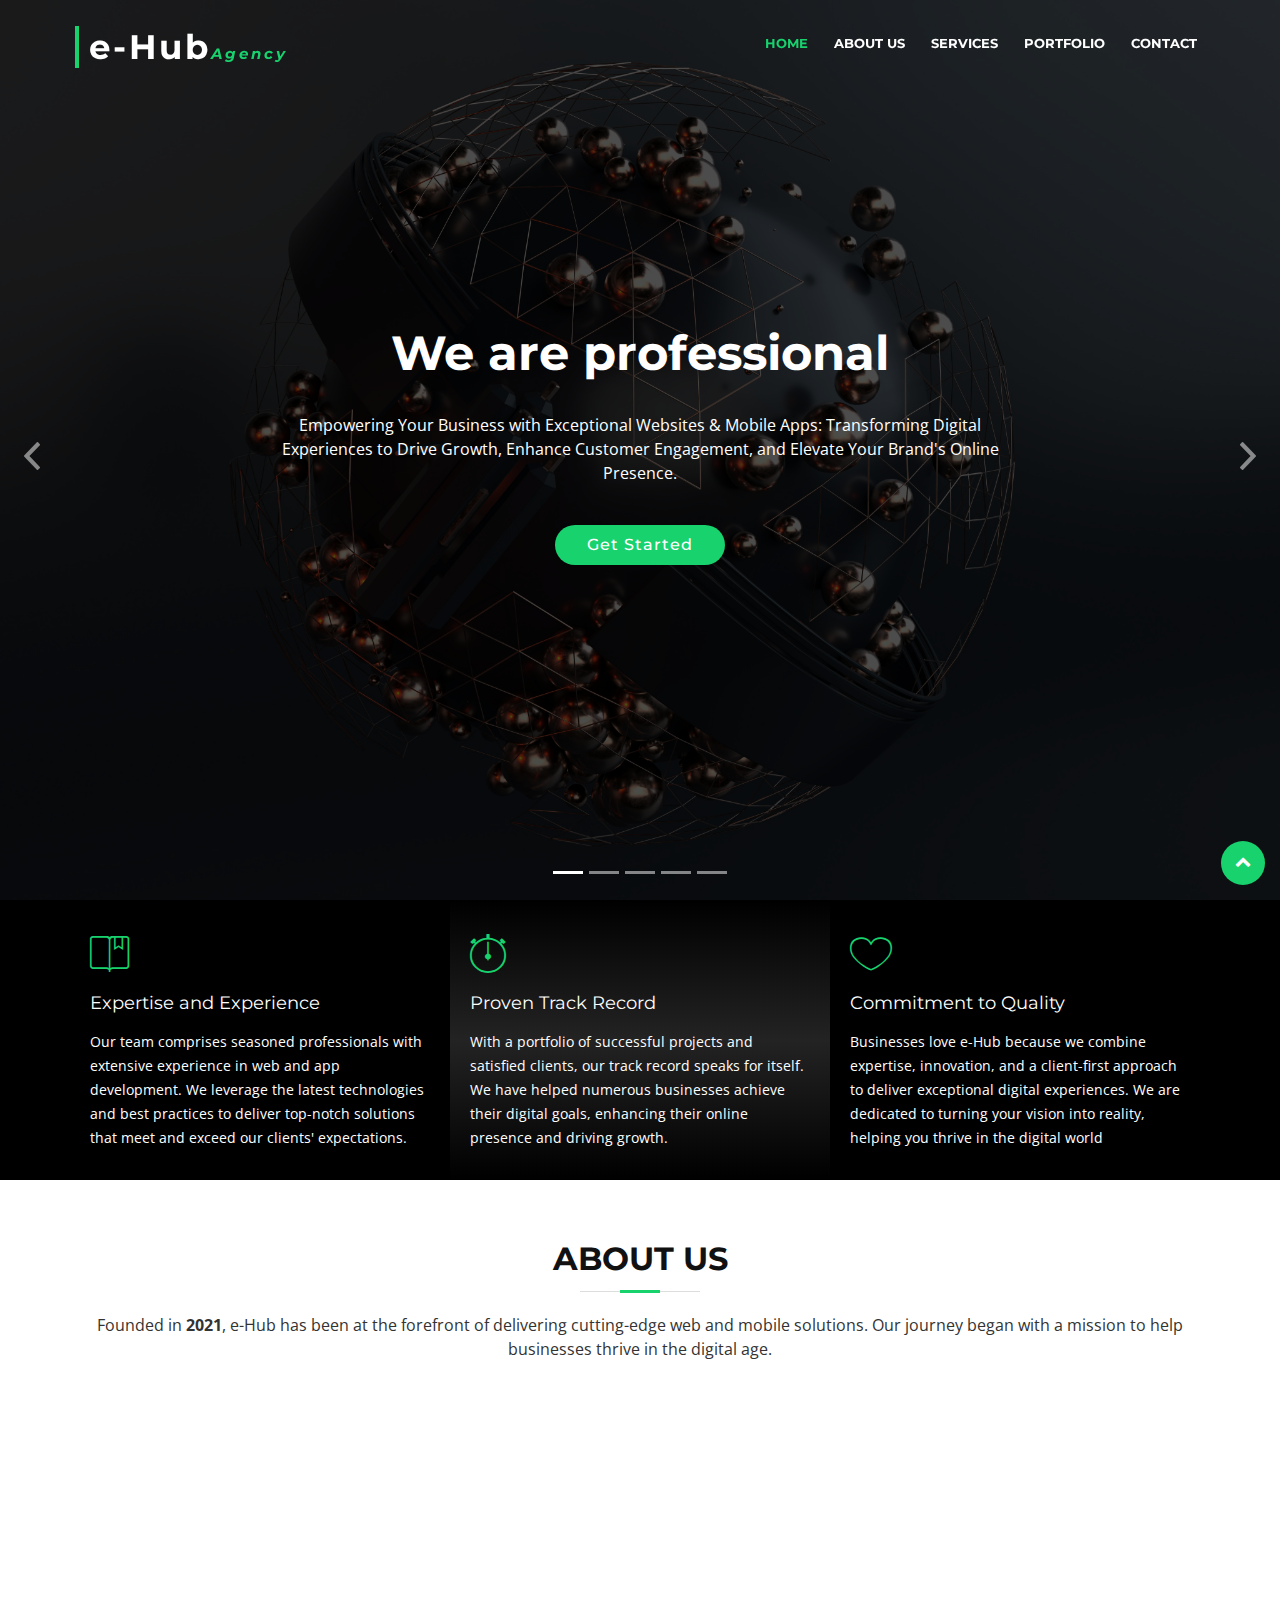
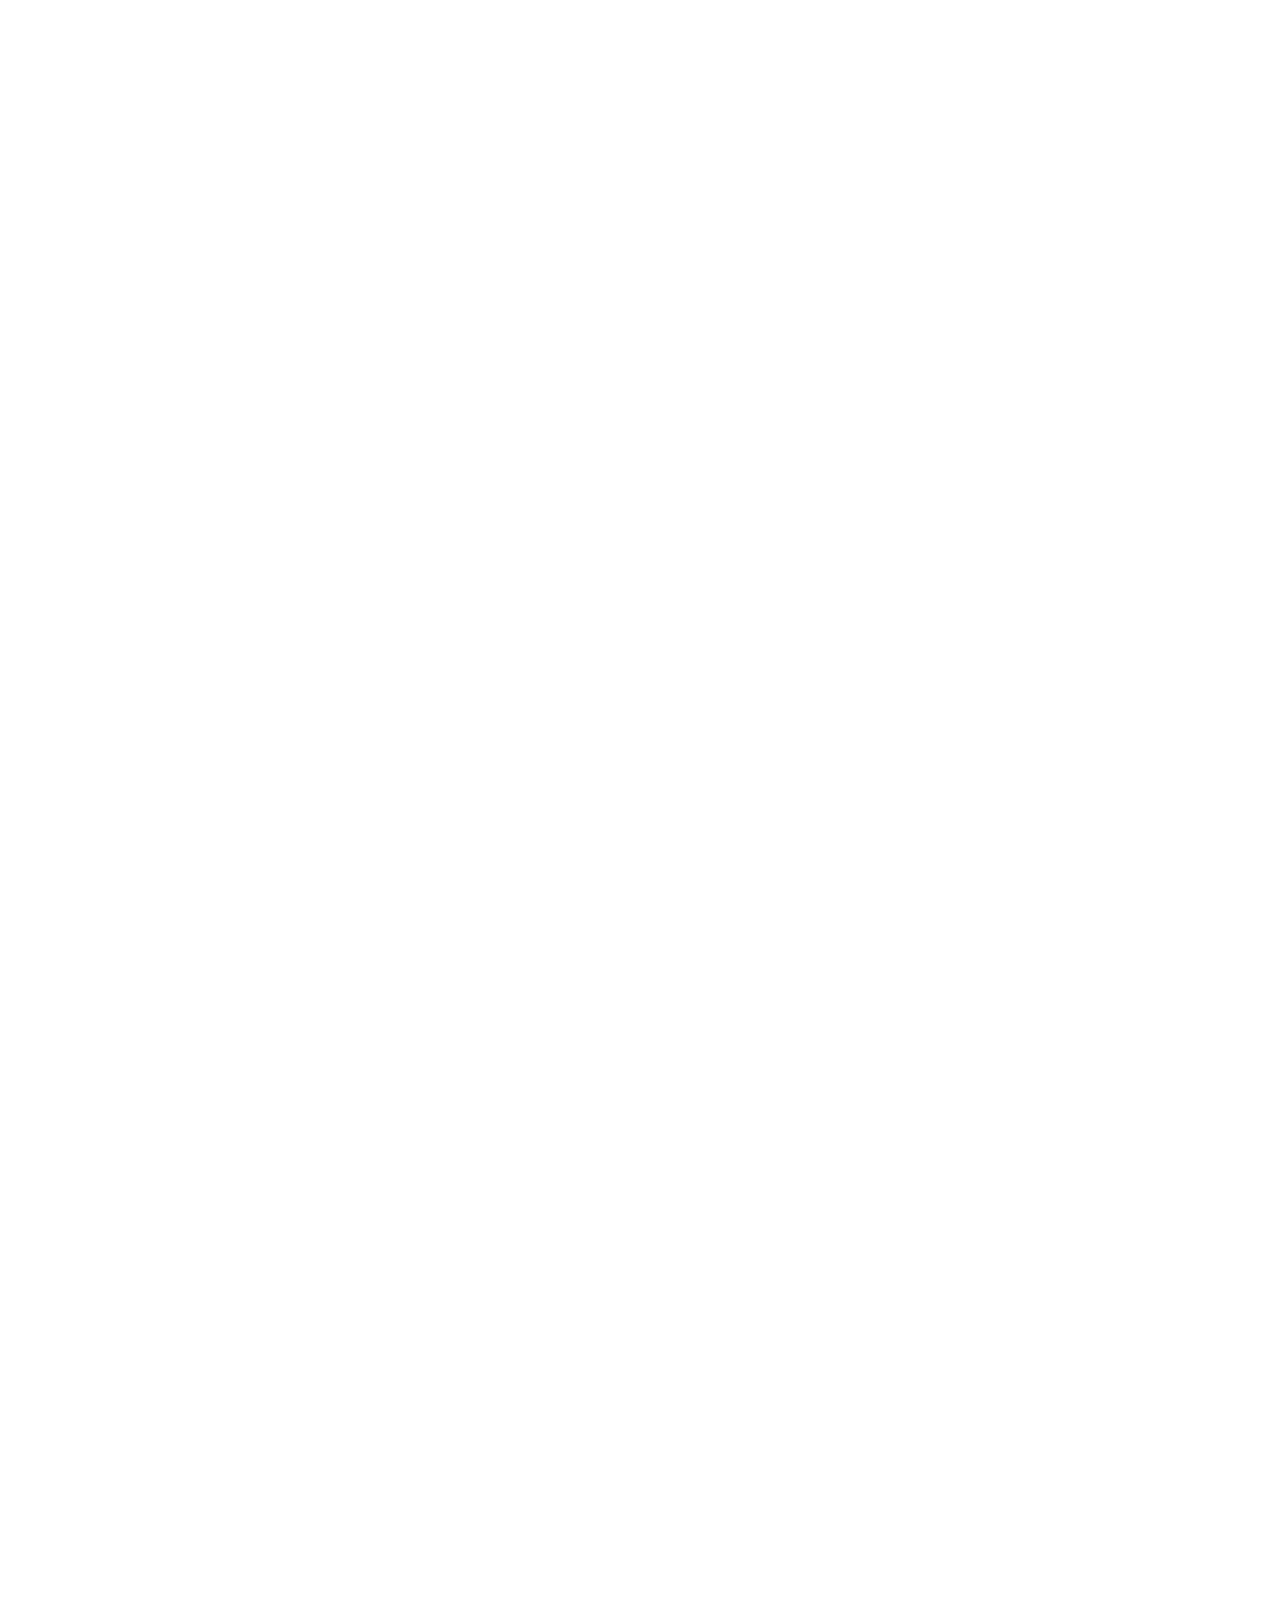
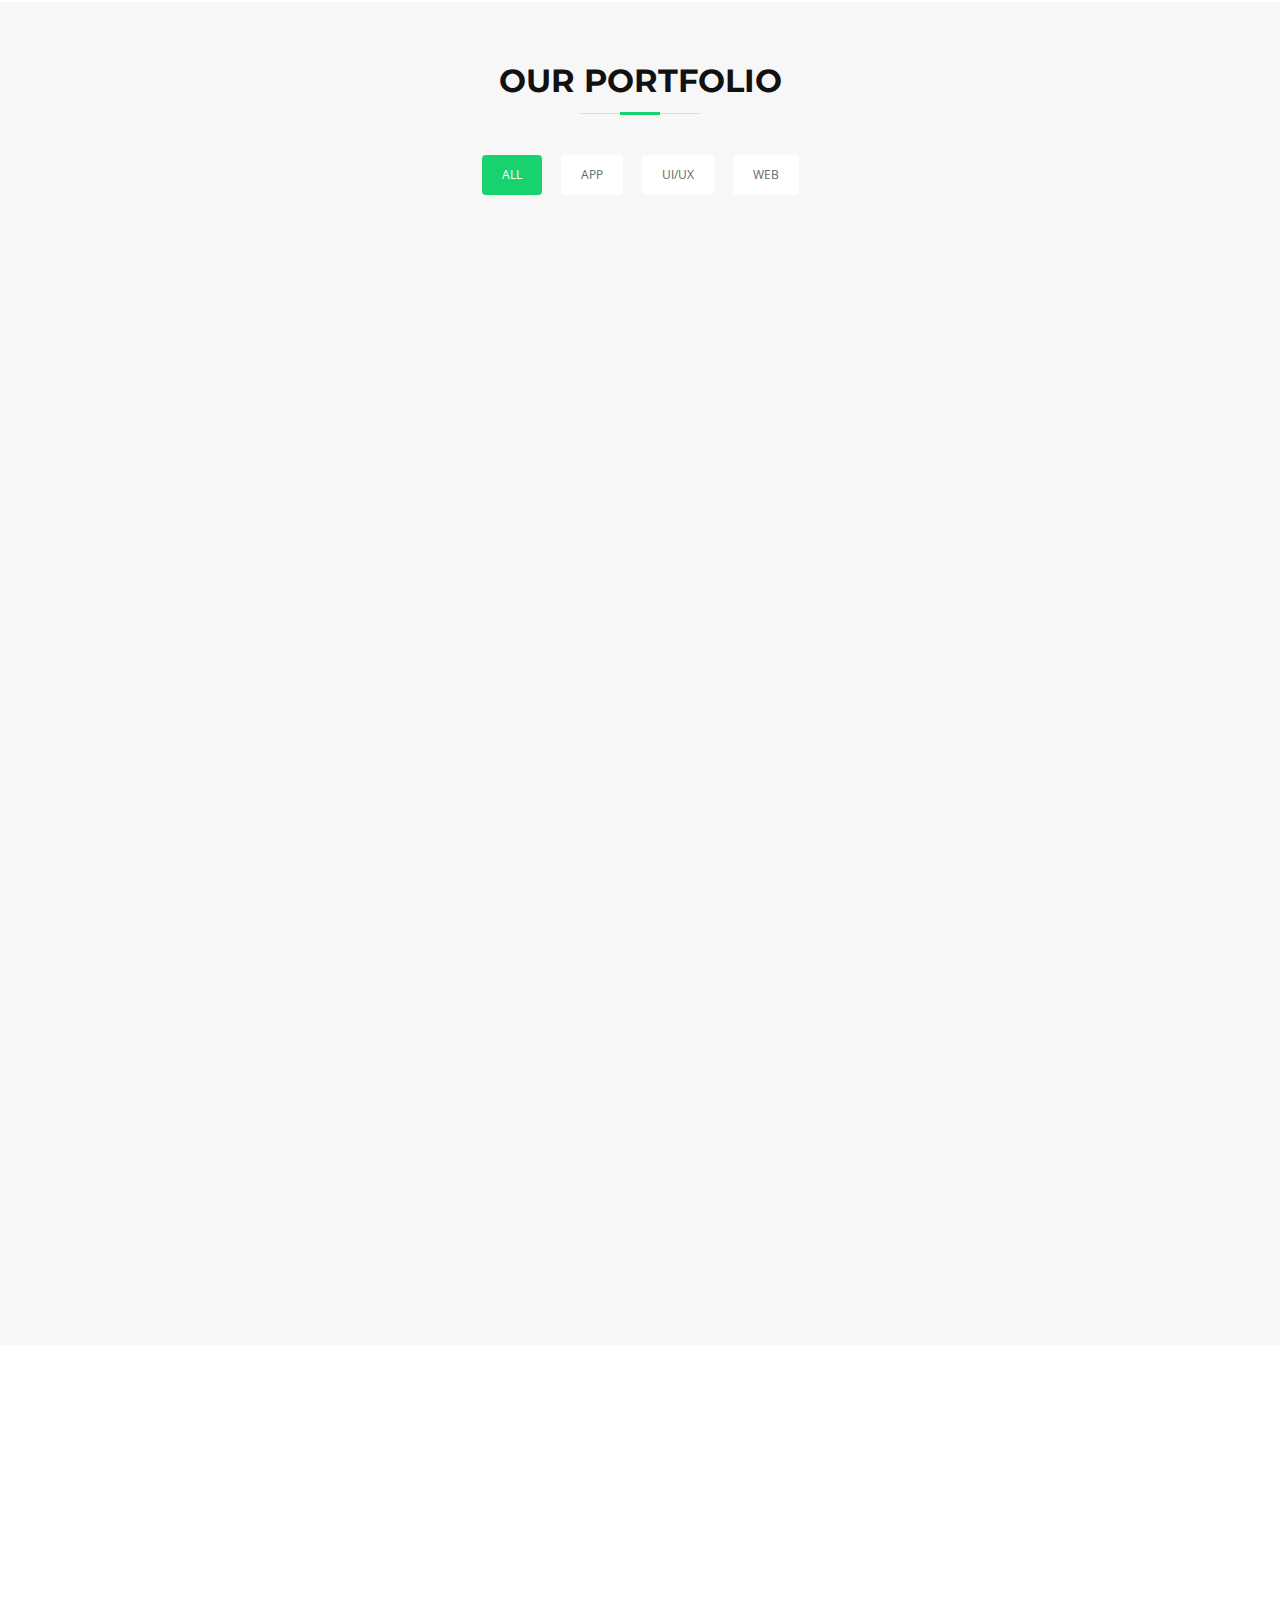
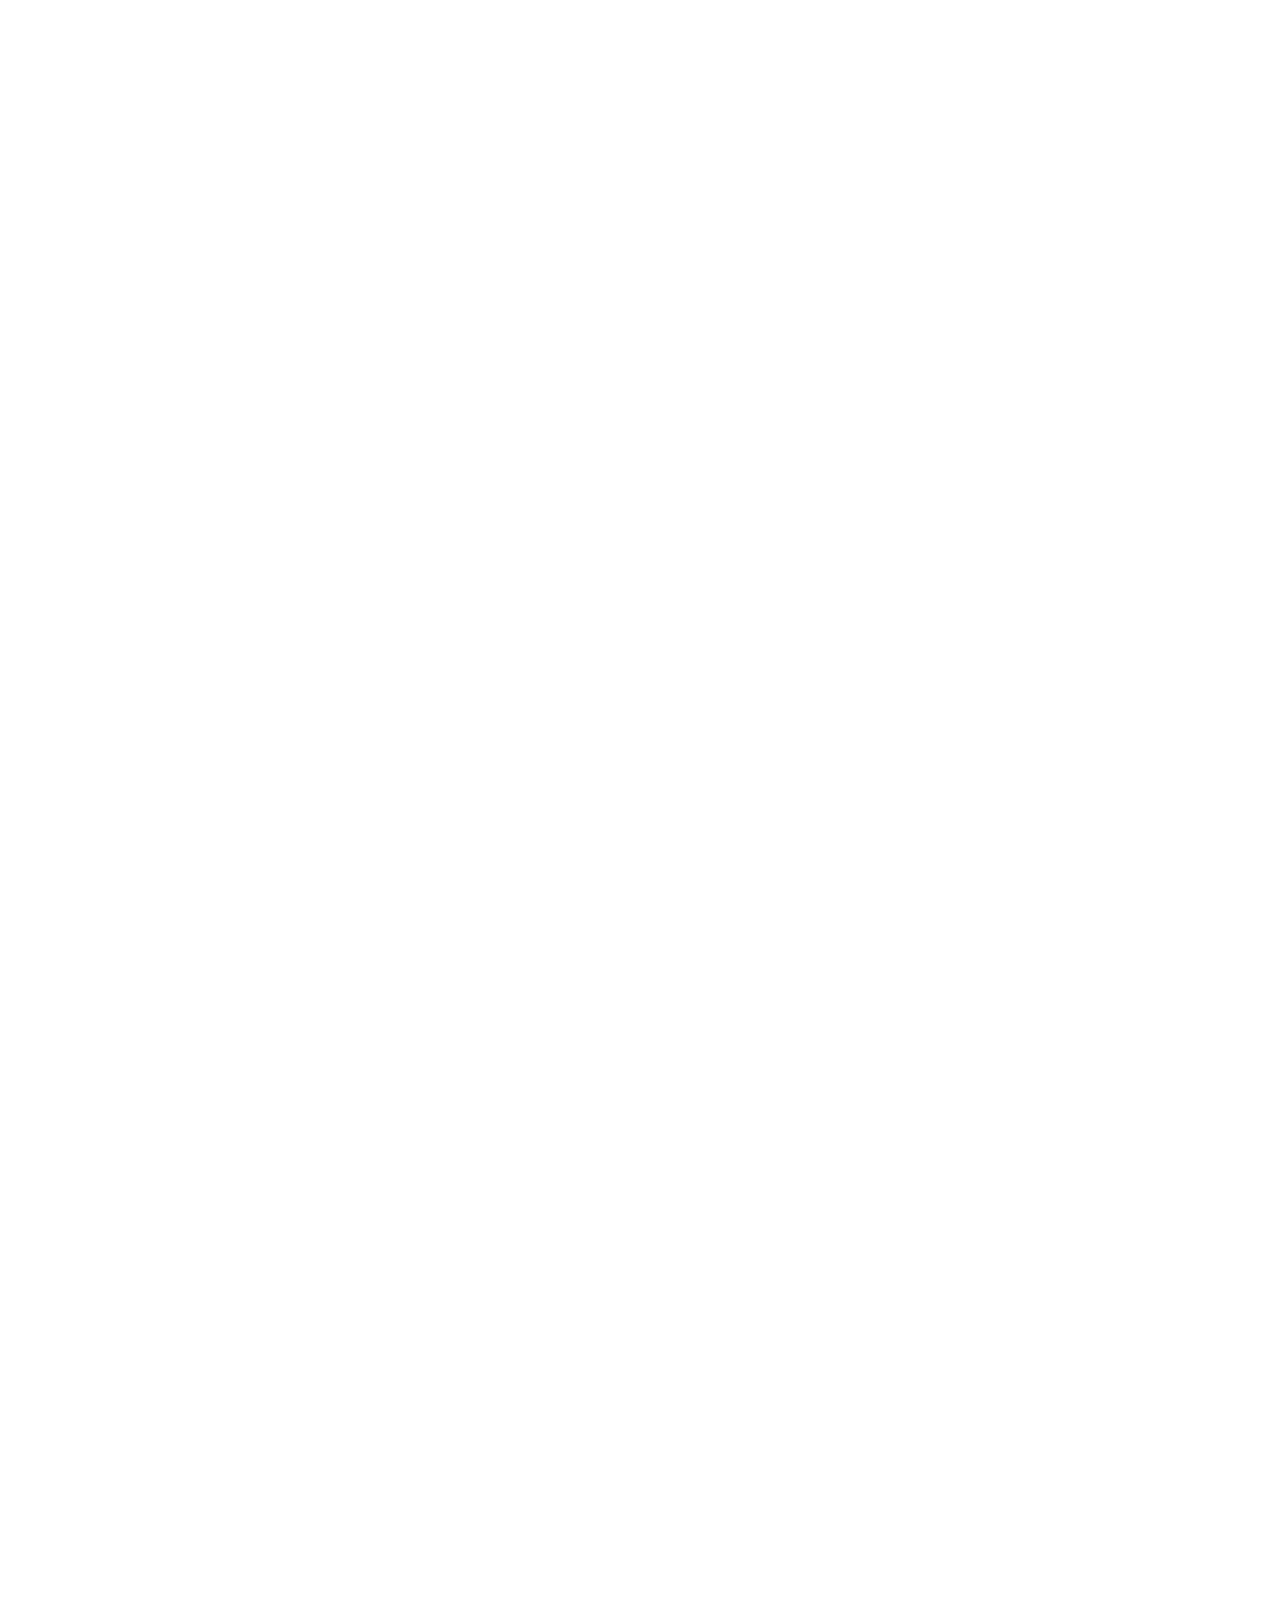
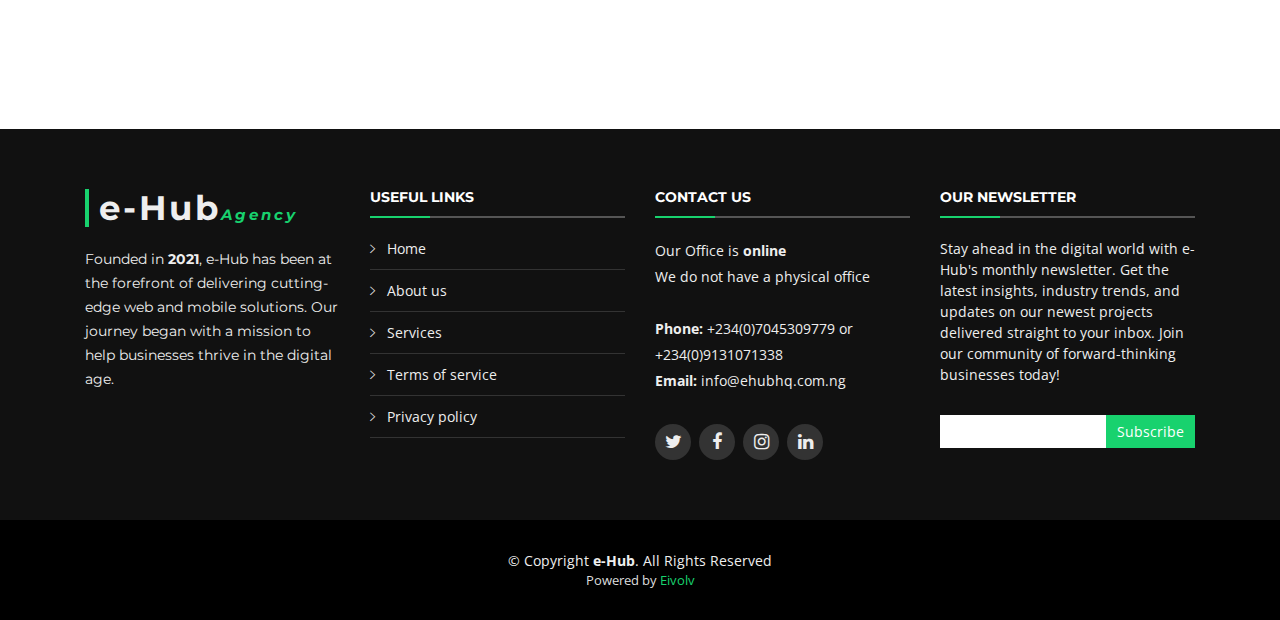
==== commit 376901ab: "update" ====
--- a/index.html
+++ b/index.html
@@ -367,13 +367,13 @@
           <div class="col-lg-4 col-md-6 portfolio-item filter-web wow fadeInUp" data-wow-delay="0.1s">
             <div class="portfolio-wrap">
               <figure>
-                <img src="img/portfolio/bloxtrade-3.png"  class="img-fluid" alt="">
-                <a href="img/portfolio/bloxtrade-3.png" class="link-preview" data-lightbox="portfolio" data-title="Web 3" title="Preview"><i class="ion ion-eye"></i></a>
-                <a href="#" class="link-details" title="More Details"><i class="ion ion-android-open"></i></a>
-              </figure>
-
-              <div class="portfolio-info">
-                <h4><a href="#">Bloxtrade Website</a></h4>
+                <img src="img/portfolio/food-1.png"  class="img-fluid" alt="">
+                <a href="img/portfolio/food-1.png" class="link-preview" data-lightbox="portfolio" data-title="Web 3" title="Preview"><i class="ion ion-eye"></i></a>
+                <a href="#" class="link-details" title="More Details"><i class="ion ion-android-open"></i></a>
+              </figure>
+
+              <div class="portfolio-info">
+                <h4><a href="#">Food Website</a></h4>
                 <p>Web</p>
               </div>
             </div>
@@ -412,13 +412,13 @@
           <div class="col-lg-4 col-md-6 portfolio-item filter-web wow fadeInUp" data-wow-delay="0.1s">
             <div class="portfolio-wrap">
               <figure>
-                <img src="img/portfolio/bloxtrade-2.png" class="img-fluid" alt="">
-                <a href="img/portfolio/bloxtrade-2.png" class="link-preview" data-lightbox="portfolio" data-title="Web 2" title="Preview"><i class="ion ion-eye"></i></a>
-                <a href="#" class="link-details" title="More Details"><i class="ion ion-android-open"></i></a>
-              </figure>
-
-              <div class="portfolio-info">
-                <h4><a href="#">LetsMine Website</a></h4>
+                <img src="img/portfolio/ecom.png" class="img-fluid" alt="">
+                <a href="img/portfolio/ecom.png" class="link-preview" data-lightbox="portfolio" data-title="Web 2" title="Preview"><i class="ion ion-eye"></i></a>
+                <a href="#" class="link-details" title="More Details"><i class="ion ion-android-open"></i></a>
+              </figure>
+
+              <div class="portfolio-info">
+                <h4><a href="#">E-commerce Website</a></h4>
                 <p>Web</p>
               </div>
             </div>
@@ -522,17 +522,7 @@
 
         <div class="owl-carousel testimonials-carousel">
 
-          <div class="testimonial-item">
-            
-            <h3>Zeph Martins Casmir</h3>
-            <h4>Blox Trade Company</h4>
-            <p>
-              <img src="img/quote-sign-left.png" class="quote-sign-left" alt="">
-             <!-- text here -->
-             Working with e-Hub was a game-changer for us. Their team is professional, knowledgeable, and truly cares about our success.
-              <img src="img/quote-sign-right.png" class="quote-sign-right" alt="">
-            </p>
-          </div>
+          
 
           <div class="testimonial-item">
          
@@ -665,7 +655,7 @@
         <div class="row">
 
           <div class="col-lg-3 col-md-6 footer-info">
-            <h3>E-Hub<i style="font-size: 15px; color: #18d26e;">Agency</i></h3>
+            <h3>e-Hub<i style="font-size: 15px; color: #18d26e;">Agency</i></h3>
             <p>Founded in <b>2021</b>, e-Hub has been at the forefront of delivering cutting-edge web and mobile solutions. Our journey began with a mission to help businesses thrive in the digital age.</p>
           </div>
 
